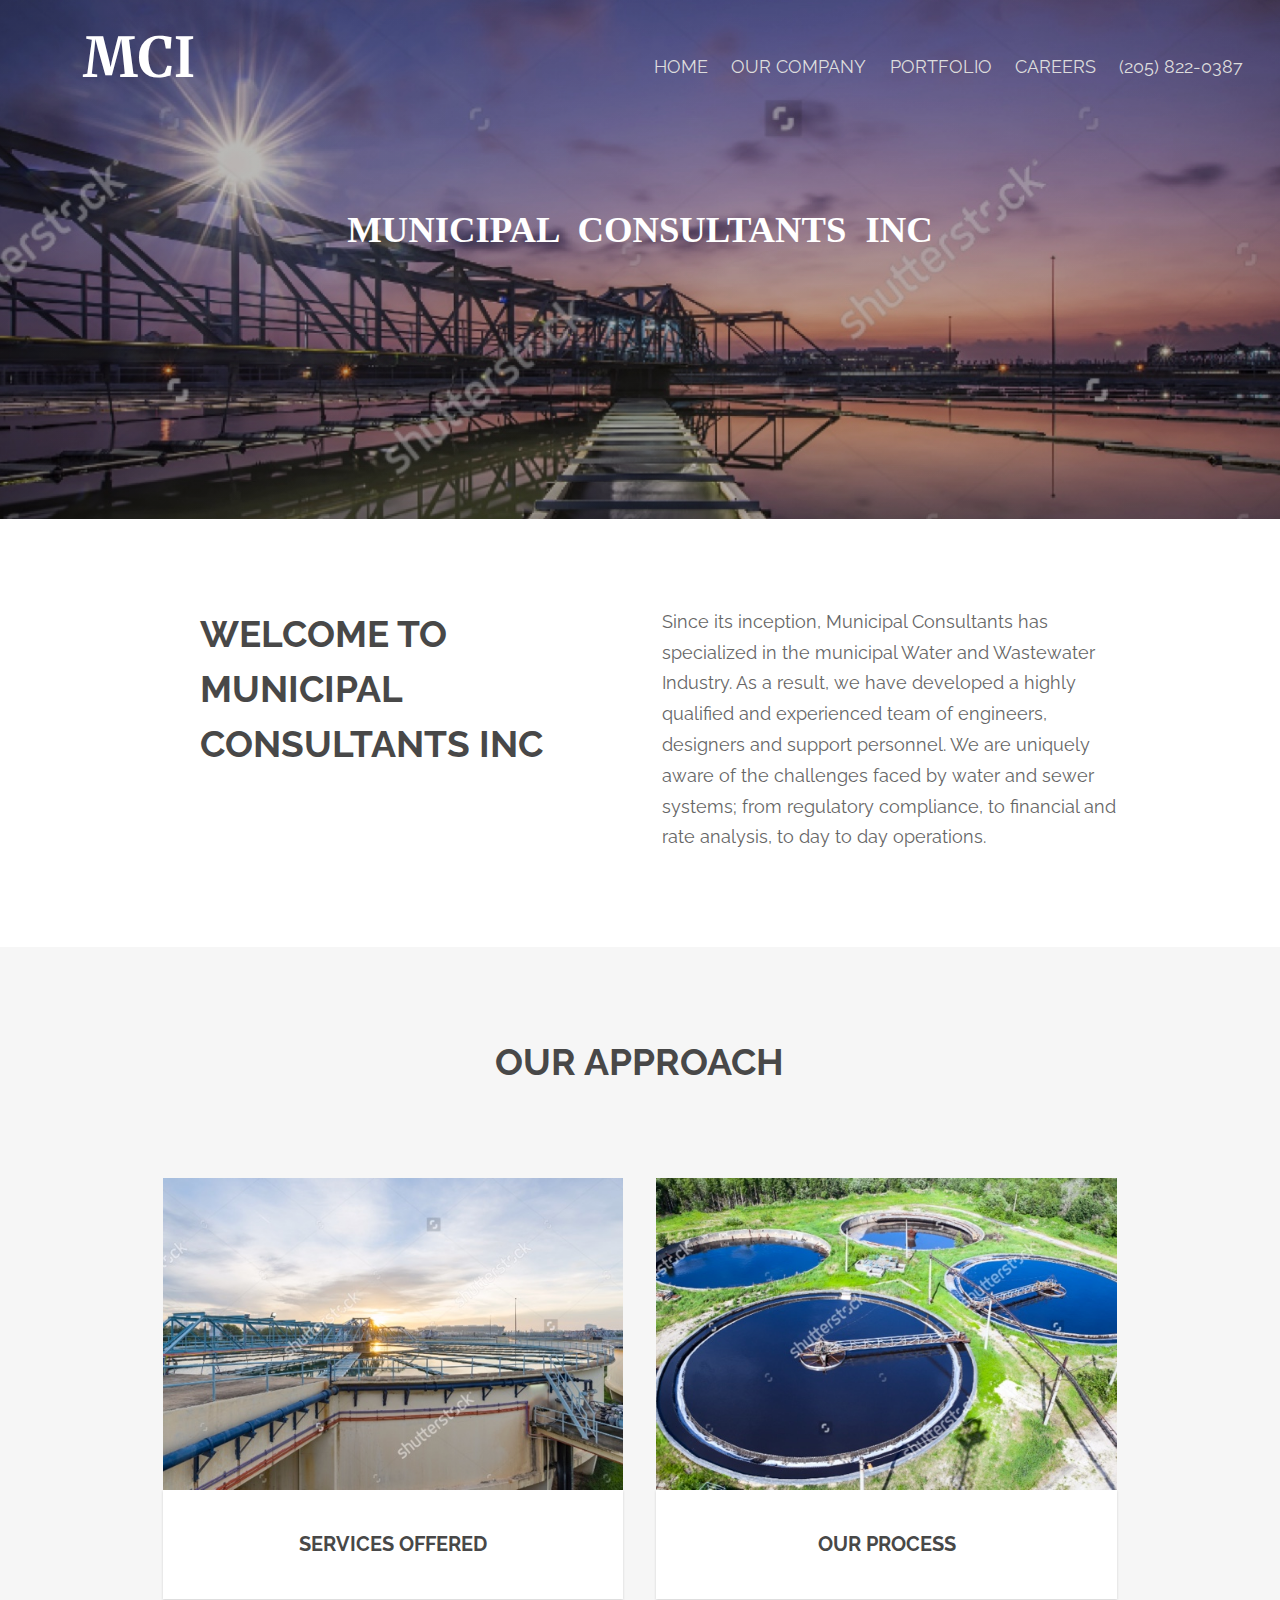
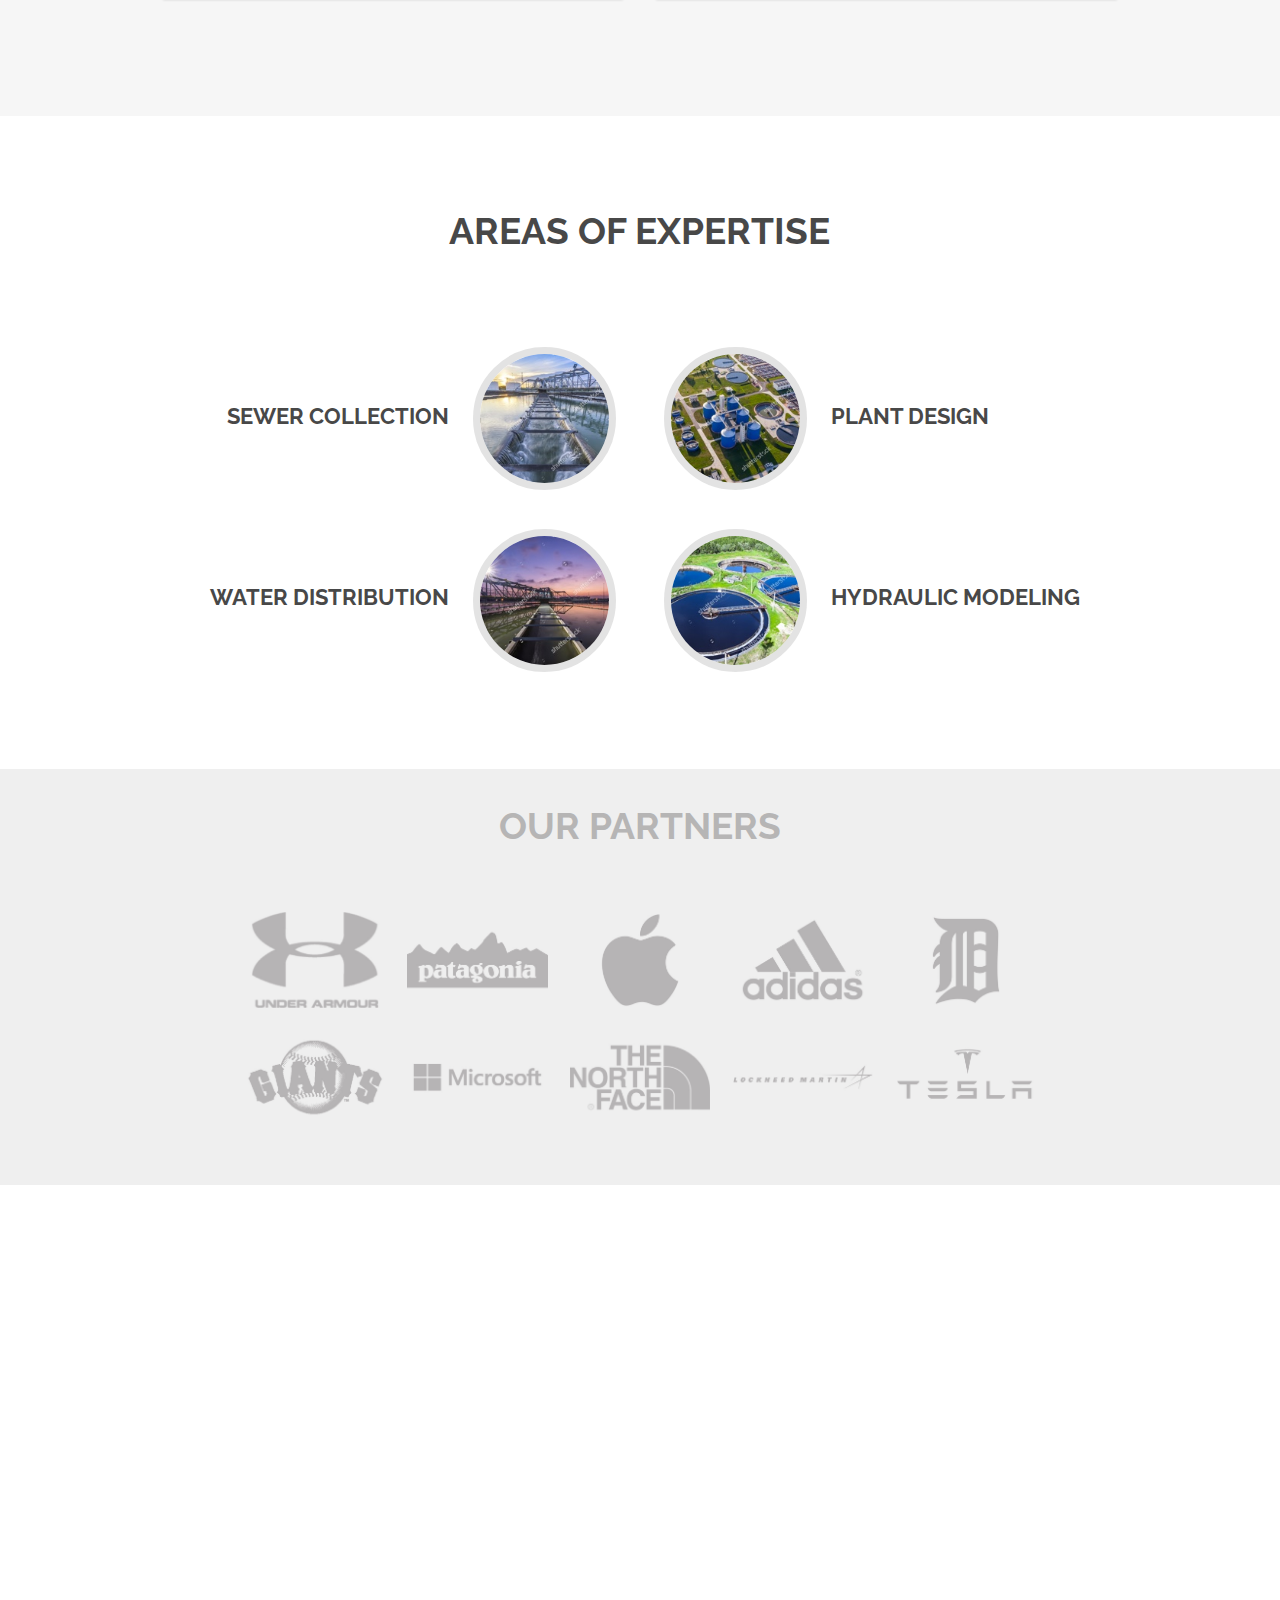
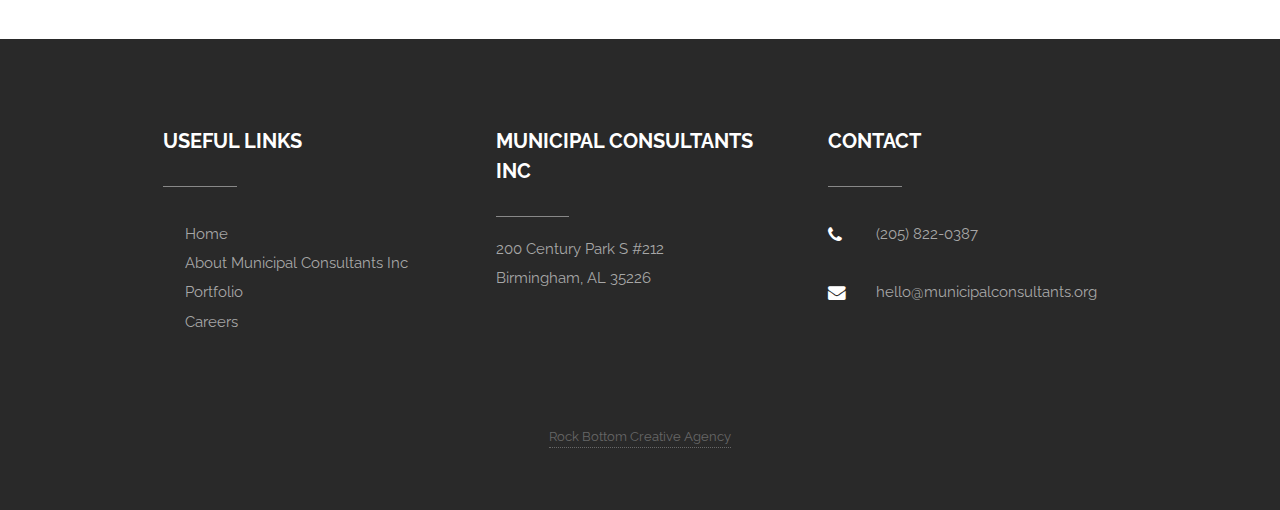
==== index.html @ 707b5179 "first" ====
<!DOCTYPE HTML>



<html>
	<head>
		<title>Municipal Consultants Inc</title>
		<meta charset="utf-8" />
		<meta name="viewport" content="width=device-width, initial-scale=1" />
		<link rel="stylesheet" href="assets/css/main.css" />

		<link href="https://fonts.googleapis.com/css?family=Merriweather" rel="stylesheet">
		<link href="https://fonts.googleapis.com/css?family=Cormorant+Garamond" rel="stylesheet">


	</head>
	<body class="landing">

		<!-- Header -->
			<header id="header" class="alt">
				<h1><strong><a href="index.html">MCI</a></strong></h1>
				<nav id="nav">
					<ul>
						<li><a href="#">Home</a></li>
						<li><a href="about.html">Our Company</a></li>
						<li><a href="portfolio.html">Portfolio</a></li>
						<li><a href="careers.html">Careers</a></li>
						<li><a href="tel:12058220387">(205) 822-0387</a></li>
					</ul>
				</nav>
			</header>

			<a href="#menu" class="navPanelToggle"><span class="fa fa-bars"></span></a>

		<!-- Banner -->
			<section id="banner">
				<h2>Municipal Consultants Inc</h2>
				<!--  <p>Little subheading could possible go here</p>  -->
				<ul class="actions">
					<!-- <li><a href="#" class="button special big">Get Started</a></li>  -->
				</ul>
			</section>

			<!-- One -->
				<section id="one" class="wrapper style1">
					<div class="container 80%">
						<div class="row 200%">
							<div class="6u 12u$(medium)">
								<header class="major">
									<h2 style="padding-left: 1em;">Welcome to</br> Municipal Consultants Inc</h2>
									<!--  <p>Perspiciatis doloremque recusandae dolor</p>  -->
								</header>
							</div>
							<div class="6u$ 12u$(medium)">
								<p class="popener">Since its inception, Municipal Consultants has specialized in the municipal Water and Wastewater Industry.  As a result, we have developed a highly qualified and experienced team of engineers, designers and support personnel.  We are uniquely aware of the challenges faced by water and sewer systems; from regulatory compliance, to financial and rate analysis, to day to day operations.</p>
							</div>
						</div>
					</div>
				</section>


		<!-- Two -->
				<section id="two" class="wrapper style2 special">
					<div class="container">
						<header class="major">
							<h2>Our Approach</h2>
							<!--  <p>Maecenas vitae tellus feugiat eleifend</p>  -->
						</header>
						<div class="row 150%">
							<div class="6u 12u$(xsmall)">
								<a href="services.html" style="text-decoration: none;">
									<div class="image fit captioned">
										<img src="images/tank1.jpg" alt="" />
										<h3>Services Offered</h3>
									</div>
								</a>
							</div>
							<div class="6u$ 12u$(xsmall)">
								<a href="process.html" style="text-decoration: none;">
									<div class="image fit captioned">
										<img src="images/tank2.jpg" alt="" />
										<h3>Our Process</h3>
									</div>
								</a>
							</div>
						</div>
						<!--  <ul class="actions">
							<li><a href="#" class="button special big">Learn More</a></li>
							<li><a href="#" class="button big">Learn More</a></li>
						</ul>  -->
					</div>
				</section>


		<!-- Three -->
				<section id="three" class="wrapper style1">
					<div class="container">
						<header class="major special" style="text-align: center;">
							<h2>Areas of Expertise</h2>
							<!--  <p>A few samples of our past work</p>  -->
						</header>
						<div class="feature-grid">

							<div class="feature">
								<a href="portfolio.html#sewer">
									<div class="image rounded"><img src="images/mcipic4.jpg" alt="" /></div>
									<div class="content fourtext">
										<header>
											<h2 class="fourgroup">Sewer Collection</h2>
										</header>
									</div>
								</a>
							</div>

							<div class="feature">
								<a href="portfolio.html#plant">
									<div class="image rounded headroom"><img src="images/mcipic5.jpg" alt="" /></div>
									<div class="content fourtext">
										<header>
											<h2 class="fourgroup">Plant Design</h2>
										</header>
									</div>
								</a>
							</div>

							<div class="feature">
								<a href="portfolio.html#water">
									<div class="image rounded headroom"><img src="images/mcipic6.jpg" alt="" /></div>
									<div class="content fourtext">
										<header>
											<h2 class="fourgroup">Water Distribution</h2>
										</header>
									</div>
								</a>
							</div>

							<div class="feature">
								<a href="portfolio.html#hydraulic">
									<div class="image rounded headroom"><img src="images/mcipic7.jpg" alt="" /></div>
									<div class="content fourtext">
										<header>
											<h2 class="fourgroup">Hydraulic Modeling</h2>
										</header>
									</div>
								</a>
							</div>
						</div>
					</div>
				</section>

		<!-- logos -->
				<section id="five" class="wrapper">
					<div class="container 80%">
							<header class="major partners">
								<h2 style="color: #B6B5B5;">Our Partners</h2>
							</header>

							<div class="box alt">
								<div class="row 60% uniform">
									<div class="1u"></div>
									<div class="2u"><span class="image fit"><img src="images/logo1.jpg" alt="" /></span></div>
									<div class="2u"><span class="image fit"><img src="images/logo2.jpg" alt="" /></span></div>
									<div class="2u"><span class="image fit"><img src="images/logo3.jpg" alt="" /></span></div>
									<div class="2u"><span class="image fit"><img src="images/logo4.jpg" alt="" /></span></div>
									<div class="2u$"><span class="image fit"><img src="images/logo5.jpg" alt="" /></span></div>

									<div class="1u"></div>
									<div class="2u"><span class="image fit"><img src="images/logo6.jpg" alt="" /></span></div>
									<div class="2u"><span class="image fit"><img src="images/logo7.jpg" alt="" /></span></div>
									<div class="2u"><span class="image fit"><img src="images/logo8.jpg" alt="" /></span></div>
									<div class="2u"><span class="image fit"><img src="images/logo9.jpg" alt="" /></span></div>
									<div class="2u$"><span class="image fit"><img src="images/logo10.jpg" alt="" /></span></div>
								</div>
							</div>

					</div>
				</section>


		<!-- Four -->
				<section id="four" class="wrapper style3 special">
					<div class="container">
						<header class="major">
							<h2 class="mapheading">Contact Us</h2>
							<p class="mapaddress">200 Century Park S. #212, Birmingham, AL 35226</p>
						</header>
						<ul class="actions">
							<li><a href="tel:12058220387" class="button alt big lilbigger">(205) 822-0387</a></li>
						</ul>
					</div>
				</section>


	<!-- Footer -->
			<div id="footer">
				<div class="container">
					<div class="row 200% uniform">

						<section class="4u 12u$(medium) 12u$(small)">
							<header class="major">
								<h3>Useful Links</h3>
							</header>
							<ul style="list-style: none;">
								<li><a href="#">Home</a></li>
								<li><a href="about.html">About Municipal Consultants Inc</a></li>
								<li><a href="portfolio.html">Portfolio</a></li>
								<li><a href="careers.html">Careers</a></li>
							</ul>
						</section>

						<section class="4u 12u$(medium) 12u$(small)">
							<header class="major">
								<h3>Municipal Consultants Inc</h3>
							</header>
                <div class="row uniform 50%">
                	<div class="tighter">
	                	<p class="tighter">200 Century Park S #212</p></br>
	                	<p class="tighter">Birmingham, AL 35226</p>
	                </div>
                </div>
						</section>

						<section class="4u$ 12u$(medium) 12u$(small)">
							<header class="major">
								<h3>Contact</h3>
							</header>
							<ul class="labeled-icons">
								<li>
									<h4 class="icon fa-phone"><span class="label">Phone</span></h4>
									<a href="tel:12058220387">(205) 822-0387</a>
								</li>
								<li>
									<h4 class="icon fa-envelope"><span class="label">Email</span></h4>
									<a href="#">hello@municipalconsultants.org</a>
								</li>
							</ul>
						</section>

					</div>
				</div>
				<div class="copyright">
					<a href="http://www.rockbottomcreativeagency.com" target="_blank" class="rockbottom">Rock Bottom Creative Agency</a>
				</div>

			</div>
	<!-- end piddly footer -->

		<!-- Scripts -->
			<script src="assets/js/jquery.min.js"></script>
			<script src="assets/js/skel.min.js"></script>
			<script src="assets/js/util.js"></script>
			<script src="assets/js/main.js"></script>

	</body>
</html>
---- assets/css/main.css ----
@import url(font-awesome.min.css);
@import url(https://fonts.googleapis.com/css?family=Raleway:400,700);



/* Reset */

	html, body, div, span, applet, object, iframe, h1, h2, h3, h4, h5, h6, p, blockquote, pre, a, abbr, acronym, address, big, cite, code, del, dfn, em, img, ins, kbd, q, s, samp, small, strike, strong, sub, sup, tt, var, b, u, i, center, dl, dt, dd, ol, ul, li, fieldset, form, label, legend, table, caption, tbody, tfoot, thead, tr, th, td, article, aside, canvas, details, embed, figure, figcaption, footer, header, hgroup, menu, nav, output, ruby, section, summary, time, mark, audio, video {
		margin: 0;
		padding: 0;
		border: 0;
		font-size: 100%;
		font: inherit;
		vertical-align: baseline;
	}

	article, aside, details, figcaption, figure, footer, header, hgroup, menu, nav, section {
		display: block;
	}

	body {
		line-height: 1;
	}

	ol, ul {
		list-style: none;
	}

	blockquote, q {
		quotes: none;
	}

	blockquote:before, blockquote:after, q:before, q:after {
		content: '';
		content: none;
	}

	table {
		border-collapse: collapse;
		border-spacing: 0;
	}

	body {
		-webkit-text-size-adjust: none;
	}

/* Box Model */

	*, *:before, *:after {
		-moz-box-sizing: border-box;
		-webkit-box-sizing: border-box;
		box-sizing: border-box;
	}

/* Containers */

	.container {
		margin-left: auto;
		margin-right: auto;
	}

	.container.\31 25\25 {
		width: 100%;
		max-width: 100em;
		min-width: 80em;
	}

	.container.\37 5\25 {
		width: 60em;
	}

	.container.\35 0\25 {
		width: 40em;
	}

	.container.\32 5\25 {
		width: 20em;
	}

	.container {
		width: 80em;
	}

	@media screen and (max-width: 1680px) {

		.container.\31 25\25 {
			width: 100%;
			max-width: 100em;
			min-width: 80em;
		}

		.container.\37 5\25 {
			width: 60em;
		}

		.container.\35 0\25 {
			width: 40em;
		}

		.container.\32 5\25 {
			width: 20em;
		}

		.container {
			width: 80em;
		}

	}

	@media screen and (max-width: 1280px) {

		.container.\31 25\25 {
			width: 100%;
			max-width: 81.25em;
			min-width: 65em;
		}

		.container.\37 5\25 {
			width: 48.75em;
		}

		.container.\35 0\25 {
			width: 32.5em;
		}

		.container.\32 5\25 {
			width: 16.25em;
		}

		.container {
			width: 65em;
		}

	}

	@media screen and (max-width: 980px) {

		.container.\31 25\25 {
			width: 100%;
			max-width: 112.5%;
			min-width: 90%;
		}

		.container.\37 5\25 {
			width: 67.5%;
		}

		.container.\35 0\25 {
			width: 45%;
		}

		.container.\32 5\25 {
			width: 22.5%;
		}

		.container {
			width: 90%;
		}

	}

	@media screen and (max-width: 736px) {

		.container.\31 25\25 {
			width: 100%;
			max-width: 112.5%;
			min-width: 90%;
		}

		.container.\37 5\25 {
			width: 67.5%;
		}

		.container.\35 0\25 {
			width: 45%;
		}

		.container.\32 5\25 {
			width: 22.5%;
		}

		.container {
			width: 90% !important;
		}

	}

	@media screen and (max-width: 480px) {

		.container.\31 25\25 {
			width: 100%;
			max-width: 112.5%;
			min-width: 90%;
		}

		.container.\37 5\25 {
			width: 67.5%;
		}

		.container.\35 0\25 {
			width: 45%;
		}

		.container.\32 5\25 {
			width: 22.5%;
		}

		.container {
			width: 90% !important;
		}

	}

/* Grid */

	.row {
		border-bottom: solid 1px transparent;
		-moz-box-sizing: border-box;
		-webkit-box-sizing: border-box;
		box-sizing: border-box;
	}

	.row > * {
		float: left;
		-moz-box-sizing: border-box;
		-webkit-box-sizing: border-box;
		box-sizing: border-box;
	}

	.row:after, .row:before {
		content: '';
		display: block;
		clear: both;
		height: 0;
	}

	.row.uniform > * > :first-child {
		margin-top: 0;
	}

	.row.uniform > * > :last-child {
		margin-bottom: 0;
	}

	.row.\30 \25 > * {
		padding: 0 0 0 0em;
	}

	.row.\30 \25 {
		margin: 0 0 -1px 0em;
	}

	.row.uniform.\30 \25 > * {
		padding: 0em 0 0 0em;
	}

	.row.uniform.\30 \25 {
		margin: 0em 0 -1px 0em;
	}

	.row > * {
		padding: 0 0 0 2em;
	}

	.row {
		margin: 0 0 -1px -2em;
	}

	.row.uniform > * {
		padding: 2em 0 0 2em;
	}

	.row.uniform {
		margin: -2em 0 -1px -2em;
	}

	.row.\32 00\25 > * {
		padding: 0 0 0 4em;
	}

	.row.\32 00\25 {
		margin: 0 0 -1px -4em;
	}

	.row.uniform.\32 00\25 > * {
		padding: 4em 0 0 4em;
	}

	.row.uniform.\32 00\25 {
		margin: -4em 0 -1px -4em;
	}

	.row.\31 50\25 > * {
		padding: 0 0 0 3em;
	}

	.row.\31 50\25 {
		margin: 0 0 -1px -3em;
	}

	.row.uniform.\31 50\25 > * {
		padding: 3em 0 0 3em;
	}

	.row.uniform.\31 50\25 {
		margin: -3em 0 -1px -3em;
	}

	.row.\35 0\25 > * {
		padding: 0 0 0 1em;
	}

	.row.\35 0\25 {
		margin: 0 0 -1px -1em;
	}

	.row.uniform.\35 0\25 > * {
		padding: 1em 0 0 1em;
	}

	.row.uniform.\35 0\25 {
		margin: -1em 0 -1px -1em;
	}

	.row.\32 5\25 > * {
		padding: 0 0 0 0.5em;
	}

	.row.\32 5\25 {
		margin: 0 0 -1px -0.5em;
	}

	.row.uniform.\32 5\25 > * {
		padding: 0.5em 0 0 0.5em;
	}

	.row.uniform.\32 5\25 {
		margin: -0.5em 0 -1px -0.5em;
	}

	.\31 2u, .\31 2u\24 {
		width: 100%;
		clear: none;
		margin-left: 0;
	}

	.\31 1u, .\31 1u\24 {
		width: 91.6666666667%;
		clear: none;
		margin-left: 0;
	}

	.\31 0u, .\31 0u\24 {
		width: 83.3333333333%;
		clear: none;
		margin-left: 0;
	}

	.\39 u, .\39 u\24 {
		width: 75%;
		clear: none;
		margin-left: 0;
	}

	.\38 u, .\38 u\24 {
		width: 66.6666666667%;
		clear: none;
		margin-left: 0;
	}

	.\37 u, .\37 u\24 {
		width: 58.3333333333%;
		clear: none;
		margin-left: 0;
	}

	.\36 u, .\36 u\24 {
		width: 50%;
		clear: none;
		margin-left: 0;
	}

	.\35 u, .\35 u\24 {
		width: 41.6666666667%;
		clear: none;
		margin-left: 0;
	}

	.\34 u, .\34 u\24 {
		width: 33.3333333333%;
		clear: none;
		margin-left: 0;
	}

	.\33 u, .\33 u\24 {
		width: 25%;
		clear: none;
		margin-left: 0;
	}

	.\32 u, .\32 u\24 {
		width: 16.6666666667%;
		clear: none;
		margin-left: 0;
	}

	.\31 u, .\31 u\24 {
		width: 8.3333333333%;
		clear: none;
		margin-left: 0;
	}

	.\31 2u\24 + *,
	.\31 1u\24 + *,
	.\31 0u\24 + *,
	.\39 u\24 + *,
	.\38 u\24 + *,
	.\37 u\24 + *,
	.\36 u\24 + *,
	.\35 u\24 + *,
	.\34 u\24 + *,
	.\33 u\24 + *,
	.\32 u\24 + *,
	.\31 u\24 + * {
		clear: left;
	}

	.\-11u {
		margin-left: 91.66667%;
	}

	.\-10u {
		margin-left: 83.33333%;
	}

	.\-9u {
		margin-left: 75%;
	}

	.\-8u {
		margin-left: 66.66667%;
	}

	.\-7u {
		margin-left: 58.33333%;
	}

	.\-6u {
		margin-left: 50%;
	}

	.\-5u {
		margin-left: 41.66667%;
	}

	.\-4u {
		margin-left: 33.33333%;
	}

	.\-3u {
		margin-left: 25%;
	}

	.\-2u {
		margin-left: 16.66667%;
	}

	.\-1u {
		margin-left: 8.33333%;
	}

	@media screen and (max-width: 1680px) {

		.row > * {
			padding: 0 0 0 2em;
		}

		.row {
			margin: 0 0 -1px -2em;
		}

		.row.uniform > * {
			padding: 2em 0 0 2em;
		}

		.row.uniform {
			margin: -2em 0 -1px -2em;
		}

		.row.\32 00\25 > * {
			padding: 0 0 0 4em;
		}

		.row.\32 00\25 {
			margin: 0 0 -1px -4em;
		}

		.row.uniform.\32 00\25 > * {
			padding: 4em 0 0 4em;
		}

		.row.uniform.\32 00\25 {
			margin: -4em 0 -1px -4em;
		}

		.row.\31 50\25 > * {
			padding: 0 0 0 3em;
		}

		.row.\31 50\25 {
			margin: 0 0 -1px -3em;
		}

		.row.uniform.\31 50\25 > * {
			padding: 3em 0 0 3em;
		}

		.row.uniform.\31 50\25 {
			margin: -3em 0 -1px -3em;
		}

		.row.\35 0\25 > * {
			padding: 0 0 0 1em;
		}

		.row.\35 0\25 {
			margin: 0 0 -1px -1em;
		}

		.row.uniform.\35 0\25 > * {
			padding: 1em 0 0 1em;
		}

		.row.uniform.\35 0\25 {
			margin: -1em 0 -1px -1em;
		}

		.row.\32 5\25 > * {
			padding: 0 0 0 0.5em;
		}

		.row.\32 5\25 {
			margin: 0 0 -1px -0.5em;
		}

		.row.uniform.\32 5\25 > * {
			padding: 0.5em 0 0 0.5em;
		}

		.row.uniform.\32 5\25 {
			margin: -0.5em 0 -1px -0.5em;
		}

		.\31 2u\28xlarge\29, .\31 2u\24\28xlarge\29 {
			width: 100%;
			clear: none;
			margin-left: 0;
		}

		.\31 1u\28xlarge\29, .\31 1u\24\28xlarge\29 {
			width: 91.6666666667%;
			clear: none;
			margin-left: 0;
		}

		.\31 0u\28xlarge\29, .\31 0u\24\28xlarge\29 {
			width: 83.3333333333%;
			clear: none;
			margin-left: 0;
		}

		.\39 u\28xlarge\29, .\39 u\24\28xlarge\29 {
			width: 75%;
			clear: none;
			margin-left: 0;
		}

		.\38 u\28xlarge\29, .\38 u\24\28xlarge\29 {
			width: 66.6666666667%;
			clear: none;
			margin-left: 0;
		}

		.\37 u\28xlarge\29, .\37 u\24\28xlarge\29 {
			width: 58.3333333333%;
			clear: none;
			margin-left: 0;
		}

		.\36 u\28xlarge\29, .\36 u\24\28xlarge\29 {
			width: 50%;
			clear: none;
			margin-left: 0;
		}

		.\35 u\28xlarge\29, .\35 u\24\28xlarge\29 {
			width: 41.6666666667%;
			clear: none;
			margin-left: 0;
		}

		.\34 u\28xlarge\29, .\34 u\24\28xlarge\29 {
			width: 33.3333333333%;
			clear: none;
			margin-left: 0;
		}

		.\33 u\28xlarge\29, .\33 u\24\28xlarge\29 {
			width: 25%;
			clear: none;
			margin-left: 0;
		}

		.\32 u\28xlarge\29, .\32 u\24\28xlarge\29 {
			width: 16.6666666667%;
			clear: none;
			margin-left: 0;
		}

		.\31 u\28xlarge\29, .\31 u\24\28xlarge\29 {
			width: 8.3333333333%;
			clear: none;
			margin-left: 0;
		}

		.\31 2u\24\28xlarge\29 + *,
		.\31 1u\24\28xlarge\29 + *,
		.\31 0u\24\28xlarge\29 + *,
		.\39 u\24\28xlarge\29 + *,
		.\38 u\24\28xlarge\29 + *,
		.\37 u\24\28xlarge\29 + *,
		.\36 u\24\28xlarge\29 + *,
		.\35 u\24\28xlarge\29 + *,
		.\34 u\24\28xlarge\29 + *,
		.\33 u\24\28xlarge\29 + *,
		.\32 u\24\28xlarge\29 + *,
		.\31 u\24\28xlarge\29 + * {
			clear: left;
		}

		.\-11u\28xlarge\29 {
			margin-left: 91.66667%;
		}

		.\-10u\28xlarge\29 {
			margin-left: 83.33333%;
		}

		.\-9u\28xlarge\29 {
			margin-left: 75%;
		}

		.\-8u\28xlarge\29 {
			margin-left: 66.66667%;
		}

		.\-7u\28xlarge\29 {
			margin-left: 58.33333%;
		}

		.\-6u\28xlarge\29 {
			margin-left: 50%;
		}

		.\-5u\28xlarge\29 {
			margin-left: 41.66667%;
		}

		.\-4u\28xlarge\29 {
			margin-left: 33.33333%;
		}

		.\-3u\28xlarge\29 {
			margin-left: 25%;
		}

		.\-2u\28xlarge\29 {
			margin-left: 16.66667%;
		}

		.\-1u\28xlarge\29 {
			margin-left: 8.33333%;
		}

	}

	@media screen and (max-width: 1280px) {

		.row > * {
			padding: 0 0 0 1.5em;
		}

		.row {
			margin: 0 0 -1px -1.5em;
		}

		.row.uniform > * {
			padding: 1.5em 0 0 1.5em;
		}

		.row.uniform {
			margin: -1.5em 0 -1px -1.5em;
		}

		.row.\32 00\25 > * {
			padding: 0 0 0 3em;
		}

		.row.\32 00\25 {
			margin: 0 0 -1px -3em;
		}

		.row.uniform.\32 00\25 > * {
			padding: 3em 0 0 3em;
		}

		.row.uniform.\32 00\25 {
			margin: -3em 0 -1px -3em;
		}

		.row.\31 50\25 > * {
			padding: 0 0 0 2.25em;
		}

		.row.\31 50\25 {
			margin: 0 0 -1px -2.25em;
		}

		.row.uniform.\31 50\25 > * {
			padding: 2.25em 0 0 2.25em;
		}

		.row.uniform.\31 50\25 {
			margin: -2.25em 0 -1px -2.25em;
		}

		.row.\35 0\25 > * {
			padding: 0 0 0 0.75em;
		}

		.row.\35 0\25 {
			margin: 0 0 -1px -0.75em;
		}

		.row.uniform.\35 0\25 > * {
			padding: 0.75em 0 0 0.75em;
		}

		.row.uniform.\35 0\25 {
			margin: -0.75em 0 -1px -0.75em;
		}

		.row.\32 5\25 > * {
			padding: 0 0 0 0.375em;
		}

		.row.\32 5\25 {
			margin: 0 0 -1px -0.375em;
		}

		.row.uniform.\32 5\25 > * {
			padding: 0.375em 0 0 0.375em;
		}

		.row.uniform.\32 5\25 {
			margin: -0.375em 0 -1px -0.375em;
		}

		.\31 2u\28large\29, .\31 2u\24\28large\29 {
			width: 100%;
			clear: none;
			margin-left: 0;
		}

		.\31 1u\28large\29, .\31 1u\24\28large\29 {
			width: 91.6666666667%;
			clear: none;
			margin-left: 0;
		}

		.\31 0u\28large\29, .\31 0u\24\28large\29 {
			width: 83.3333333333%;
			clear: none;
			margin-left: 0;
		}

		.\39 u\28large\29, .\39 u\24\28large\29 {
			width: 75%;
			clear: none;
			margin-left: 0;
		}

		.\38 u\28large\29, .\38 u\24\28large\29 {
			width: 66.6666666667%;
			clear: none;
			margin-left: 0;
		}

		.\37 u\28large\29, .\37 u\24\28large\29 {
			width: 58.3333333333%;
			clear: none;
			margin-left: 0;
		}

		.\36 u\28large\29, .\36 u\24\28large\29 {
			width: 50%;
			clear: none;
			margin-left: 0;
		}

		.\35 u\28large\29, .\35 u\24\28large\29 {
			width: 41.6666666667%;
			clear: none;
			margin-left: 0;
		}

		.\34 u\28large\29, .\34 u\24\28large\29 {
			width: 33.3333333333%;
			clear: none;
			margin-left: 0;
		}

		.\33 u\28large\29, .\33 u\24\28large\29 {
			width: 25%;
			clear: none;
			margin-left: 0;
		}

		.\32 u\28large\29, .\32 u\24\28large\29 {
			width: 16.6666666667%;
			clear: none;
			margin-left: 0;
		}

		.\31 u\28large\29, .\31 u\24\28large\29 {
			width: 8.3333333333%;
			clear: none;
			margin-left: 0;
		}

		.\31 2u\24\28large\29 + *,
		.\31 1u\24\28large\29 + *,
		.\31 0u\24\28large\29 + *,
		.\39 u\24\28large\29 + *,
		.\38 u\24\28large\29 + *,
		.\37 u\24\28large\29 + *,
		.\36 u\24\28large\29 + *,
		.\35 u\24\28large\29 + *,
		.\34 u\24\28large\29 + *,
		.\33 u\24\28large\29 + *,
		.\32 u\24\28large\29 + *,
		.\31 u\24\28large\29 + * {
			clear: left;
		}

		.\-11u\28large\29 {
			margin-left: 91.66667%;
		}

		.\-10u\28large\29 {
			margin-left: 83.33333%;
		}

		.\-9u\28large\29 {
			margin-left: 75%;
		}

		.\-8u\28large\29 {
			margin-left: 66.66667%;
		}

		.\-7u\28large\29 {
			margin-left: 58.33333%;
		}

		.\-6u\28large\29 {
			margin-left: 50%;
		}

		.\-5u\28large\29 {
			margin-left: 41.66667%;
		}

		.\-4u\28large\29 {
			margin-left: 33.33333%;
		}

		.\-3u\28large\29 {
			margin-left: 25%;
		}

		.\-2u\28large\29 {
			margin-left: 16.66667%;
		}

		.\-1u\28large\29 {
			margin-left: 8.33333%;
		}

	}

	@media screen and (max-width: 980px) {

		.row > * {
			padding: 0 0 0 1.5em;
		}

		.row {
			margin: 0 0 -1px -1.5em;
		}

		.row.uniform > * {
			padding: 1.5em 0 0 1.5em;
		}

		.row.uniform {
			margin: -1.5em 0 -1px -1.5em;
		}

		.row.\32 00\25 > * {
			padding: 0 0 0 3em;
		}

		.row.\32 00\25 {
			margin: 0 0 -1px -3em;
		}

		.row.uniform.\32 00\25 > * {
			padding: 3em 0 0 3em;
		}

		.row.uniform.\32 00\25 {
			margin: -3em 0 -1px -3em;
		}

		.row.\31 50\25 > * {
			padding: 0 0 0 2.25em;
		}

		.row.\31 50\25 {
			margin: 0 0 -1px -2.25em;
		}

		.row.uniform.\31 50\25 > * {
			padding: 2.25em 0 0 2.25em;
		}

		.row.uniform.\31 50\25 {
			margin: -2.25em 0 -1px -2.25em;
		}

		.row.\35 0\25 > * {
			padding: 0 0 0 0.75em;
		}

		.row.\35 0\25 {
			margin: 0 0 -1px -0.75em;
		}

		.row.uniform.\35 0\25 > * {
			padding: 0.75em 0 0 0.75em;
		}

		.row.uniform.\35 0\25 {
			margin: -0.75em 0 -1px -0.75em;
		}

		.row.\32 5\25 > * {
			padding: 0 0 0 0.375em;
		}

		.row.\32 5\25 {
			margin: 0 0 -1px -0.375em;
		}

		.row.uniform.\32 5\25 > * {
			padding: 0.375em 0 0 0.375em;
		}

		.row.uniform.\32 5\25 {
			margin: -0.375em 0 -1px -0.375em;
		}

		.\31 2u\28medium\29, .\31 2u\24\28medium\29 {
			width: 100%;
			clear: none;
			margin-left: 0;
		}

		.\31 1u\28medium\29, .\31 1u\24\28medium\29 {
			width: 91.6666666667%;
			clear: none;
			margin-left: 0;
		}

		.\31 0u\28medium\29, .\31 0u\24\28medium\29 {
			width: 83.3333333333%;
			clear: none;
			margin-left: 0;
		}

		.\39 u\28medium\29, .\39 u\24\28medium\29 {
			width: 75%;
			clear: none;
			margin-left: 0;
		}

		.\38 u\28medium\29, .\38 u\24\28medium\29 {
			width: 66.6666666667%;
			clear: none;
			margin-left: 0;
		}

		.\37 u\28medium\29, .\37 u\24\28medium\29 {
			width: 58.3333333333%;
			clear: none;
			margin-left: 0;
		}

		.\36 u\28medium\29, .\36 u\24\28medium\29 {
			width: 50%;
			clear: none;
			margin-left: 0;
		}

		.\35 u\28medium\29, .\35 u\24\28medium\29 {
			width: 41.6666666667%;
			clear: none;
			margin-left: 0;
		}

		.\34 u\28medium\29, .\34 u\24\28medium\29 {
			width: 33.3333333333%;
			clear: none;
			margin-left: 0;
		}

		.\33 u\28medium\29, .\33 u\24\28medium\29 {
			width: 25%;
			clear: none;
			margin-left: 0;
		}

		.\32 u\28medium\29, .\32 u\24\28medium\29 {
			width: 16.6666666667%;
			clear: none;
			margin-left: 0;
		}

		.\31 u\28medium\29, .\31 u\24\28medium\29 {
			width: 8.3333333333%;
			clear: none;
			margin-left: 0;
		}

		.\31 2u\24\28medium\29 + *,
		.\31 1u\24\28medium\29 + *,
		.\31 0u\24\28medium\29 + *,
		.\39 u\24\28medium\29 + *,
		.\38 u\24\28medium\29 + *,
		.\37 u\24\28medium\29 + *,
		.\36 u\24\28medium\29 + *,
		.\35 u\24\28medium\29 + *,
		.\34 u\24\28medium\29 + *,
		.\33 u\24\28medium\29 + *,
		.\32 u\24\28medium\29 + *,
		.\31 u\24\28medium\29 + * {
			clear: left;
		}

		.\-11u\28medium\29 {
			margin-left: 91.66667%;
		}

		.\-10u\28medium\29 {
			margin-left: 83.33333%;
		}

		.\-9u\28medium\29 {
			margin-left: 75%;
		}

		.\-8u\28medium\29 {
			margin-left: 66.66667%;
		}

		.\-7u\28medium\29 {
			margin-left: 58.33333%;
		}

		.\-6u\28medium\29 {
			margin-left: 50%;
		}

		.\-5u\28medium\29 {
			margin-left: 41.66667%;
		}

		.\-4u\28medium\29 {
			margin-left: 33.33333%;
		}

		.\-3u\28medium\29 {
			margin-left: 25%;
		}

		.\-2u\28medium\29 {
			margin-left: 16.66667%;
		}

		.\-1u\28medium\29 {
			margin-left: 8.33333%;
		}

	}

	@media screen and (max-width: 736px) {

		.row > * {
			padding: 0 0 0 1.25em;
		}

		.row {
			margin: 0 0 -1px -1.25em;
		}

		.row.uniform > * {
			padding: 1.25em 0 0 1.25em;
		}

		.row.uniform {
			margin: -1.25em 0 -1px -1.25em;
		}

		.row.\32 00\25 > * {
			padding: 0 0 0 2.5em;
		}

		.row.\32 00\25 {
			margin: 0 0 -1px -2.5em;
		}

		.row.uniform.\32 00\25 > * {
			padding: 2.5em 0 0 2.5em;
		}

		.row.uniform.\32 00\25 {
			margin: -2.5em 0 -1px -2.5em;
		}

		.row.\31 50\25 > * {
			padding: 0 0 0 1.875em;
		}

		.row.\31 50\25 {
			margin: 0 0 -1px -1.875em;
		}

		.row.uniform.\31 50\25 > * {
			padding: 1.875em 0 0 1.875em;
		}

		.row.uniform.\31 50\25 {
			margin: -1.875em 0 -1px -1.875em;
		}

		.row.\35 0\25 > * {
			padding: 0 0 0 0.625em;
		}

		.row.\35 0\25 {
			margin: 0 0 -1px -0.625em;
		}

		.row.uniform.\35 0\25 > * {
			padding: 0.625em 0 0 0.625em;
		}

		.row.uniform.\35 0\25 {
			margin: -0.625em 0 -1px -0.625em;
		}

		.row.\32 5\25 > * {
			padding: 0 0 0 0.3125em;
		}

		.row.\32 5\25 {
			margin: 0 0 -1px -0.3125em;
		}

		.row.uniform.\32 5\25 > * {
			padding: 0.3125em 0 0 0.3125em;
		}

		.row.uniform.\32 5\25 {
			margin: -0.3125em 0 -1px -0.3125em;
		}

		.\31 2u\28small\29, .\31 2u\24\28small\29 {
			width: 100%;
			clear: none;
			margin-left: 0;
		}

		.\31 1u\28small\29, .\31 1u\24\28small\29 {
			width: 91.6666666667%;
			clear: none;
			margin-left: 0;
		}

		.\31 0u\28small\29, .\31 0u\24\28small\29 {
			width: 83.3333333333%;
			clear: none;
			margin-left: 0;
		}

		.\39 u\28small\29, .\39 u\24\28small\29 {
			width: 75%;
			clear: none;
			margin-left: 0;
		}

		.\38 u\28small\29, .\38 u\24\28small\29 {
			width: 66.6666666667%;
			clear: none;
			margin-left: 0;
		}

		.\37 u\28small\29, .\37 u\24\28small\29 {
			width: 58.3333333333%;
			clear: none;
			margin-left: 0;
		}

		.\36 u\28small\29, .\36 u\24\28small\29 {
			width: 50%;
			clear: none;
			margin-left: 0;
		}

		.\35 u\28small\29, .\35 u\24\28small\29 {
			width: 41.6666666667%;
			clear: none;
			margin-left: 0;
		}

		.\34 u\28small\29, .\34 u\24\28small\29 {
			width: 33.3333333333%;
			clear: none;
			margin-left: 0;
		}

		.\33 u\28small\29, .\33 u\24\28small\29 {
			width: 25%;
			clear: none;
			margin-left: 0;
		}

		.\32 u\28small\29, .\32 u\24\28small\29 {
			width: 16.6666666667%;
			clear: none;
			margin-left: 0;
		}

		.\31 u\28small\29, .\31 u\24\28small\29 {
			width: 8.3333333333%;
			clear: none;
			margin-left: 0;
		}

		.\31 2u\24\28small\29 + *,
		.\31 1u\24\28small\29 + *,
		.\31 0u\24\28small\29 + *,
		.\39 u\24\28small\29 + *,
		.\38 u\24\28small\29 + *,
		.\37 u\24\28small\29 + *,
		.\36 u\24\28small\29 + *,
		.\35 u\24\28small\29 + *,
		.\34 u\24\28small\29 + *,
		.\33 u\24\28small\29 + *,
		.\32 u\24\28small\29 + *,
		.\31 u\24\28small\29 + * {
			clear: left;
		}

		.\-11u\28small\29 {
			margin-left: 91.66667%;
		}

		.\-10u\28small\29 {
			margin-left: 83.33333%;
		}

		.\-9u\28small\29 {
			margin-left: 75%;
		}

		.\-8u\28small\29 {
			margin-left: 66.66667%;
		}

		.\-7u\28small\29 {
			margin-left: 58.33333%;
		}

		.\-6u\28small\29 {
			margin-left: 50%;
		}

		.\-5u\28small\29 {
			margin-left: 41.66667%;
		}

		.\-4u\28small\29 {
			margin-left: 33.33333%;
		}

		.\-3u\28small\29 {
			margin-left: 25%;
		}

		.\-2u\28small\29 {
			margin-left: 16.66667%;
		}

		.\-1u\28small\29 {
			margin-left: 8.33333%;
		}

	}

	@media screen and (max-width: 480px) {

		.row > * {
			padding: 0 0 0 1.25em;
		}

		.row {
			margin: 0 0 -1px -1.25em;
		}

		.row.uniform > * {
			padding: 1.25em 0 0 1.25em;
		}

		.row.uniform {
			margin: -1.25em 0 -1px -1.25em;
		}

		.row.\32 00\25 > * {
			padding: 0 0 0 2.5em;
		}

		.row.\32 00\25 {
			margin: 0 0 -1px -2.5em;
		}

		.row.uniform.\32 00\25 > * {
			padding: 2.5em 0 0 2.5em;
		}

		.row.uniform.\32 00\25 {
			margin: -2.5em 0 -1px -2.5em;
		}

		.row.\31 50\25 > * {
			padding: 0 0 0 1.875em;
		}

		.row.\31 50\25 {
			margin: 0 0 -1px -1.875em;
		}

		.row.uniform.\31 50\25 > * {
			padding: 1.875em 0 0 1.875em;
		}

		.row.uniform.\31 50\25 {
			margin: -1.875em 0 -1px -1.875em;
		}

		.row.\35 0\25 > * {
			padding: 0 0 0 0.625em;
		}

		.row.\35 0\25 {
			margin: 0 0 -1px -0.625em;
		}

		.row.uniform.\35 0\25 > * {
			padding: 0.625em 0 0 0.625em;
		}

		.row.uniform.\35 0\25 {
			margin: -0.625em 0 -1px -0.625em;
		}

		.row.\32 5\25 > * {
			padding: 0 0 0 0.3125em;
		}

		.row.\32 5\25 {
			margin: 0 0 -1px -0.3125em;
		}

		.row.uniform.\32 5\25 > * {
			padding: 0.3125em 0 0 0.3125em;
		}

		.row.uniform.\32 5\25 {
			margin: -0.3125em 0 -1px -0.3125em;
		}

		.\31 2u\28xsmall\29, .\31 2u\24\28xsmall\29 {
			width: 100%;
			clear: none;
			margin-left: 0;
		}

		.\31 1u\28xsmall\29, .\31 1u\24\28xsmall\29 {
			width: 91.6666666667%;
			clear: none;
			margin-left: 0;
		}

		.\31 0u\28xsmall\29, .\31 0u\24\28xsmall\29 {
			width: 83.3333333333%;
			clear: none;
			margin-left: 0;
		}

		.\39 u\28xsmall\29, .\39 u\24\28xsmall\29 {
			width: 75%;
			clear: none;
			margin-left: 0;
		}

		.\38 u\28xsmall\29, .\38 u\24\28xsmall\29 {
			width: 66.6666666667%;
			clear: none;
			margin-left: 0;
		}

		.\37 u\28xsmall\29, .\37 u\24\28xsmall\29 {
			width: 58.3333333333%;
			clear: none;
			margin-left: 0;
		}

		.\36 u\28xsmall\29, .\36 u\24\28xsmall\29 {
			width: 50%;
			clear: none;
			margin-left: 0;
		}

		.\35 u\28xsmall\29, .\35 u\24\28xsmall\29 {
			width: 41.6666666667%;
			clear: none;
			margin-left: 0;
		}

		.\34 u\28xsmall\29, .\34 u\24\28xsmall\29 {
			width: 33.3333333333%;
			clear: none;
			margin-left: 0;
		}

		.\33 u\28xsmall\29, .\33 u\24\28xsmall\29 {
			width: 25%;
			clear: none;
			margin-left: 0;
		}

		.\32 u\28xsmall\29, .\32 u\24\28xsmall\29 {
			width: 16.6666666667%;
			clear: none;
			margin-left: 0;
		}

		.\31 u\28xsmall\29, .\31 u\24\28xsmall\29 {
			width: 8.3333333333%;
			clear: none;
			margin-left: 0;
		}

		.\31 2u\24\28xsmall\29 + *,
		.\31 1u\24\28xsmall\29 + *,
		.\31 0u\24\28xsmall\29 + *,
		.\39 u\24\28xsmall\29 + *,
		.\38 u\24\28xsmall\29 + *,
		.\37 u\24\28xsmall\29 + *,
		.\36 u\24\28xsmall\29 + *,
		.\35 u\24\28xsmall\29 + *,
		.\34 u\24\28xsmall\29 + *,
		.\33 u\24\28xsmall\29 + *,
		.\32 u\24\28xsmall\29 + *,
		.\31 u\24\28xsmall\29 + * {
			clear: left;
		}

		.\-11u\28xsmall\29 {
			margin-left: 91.66667%;
		}

		.\-10u\28xsmall\29 {
			margin-left: 83.33333%;
		}

		.\-9u\28xsmall\29 {
			margin-left: 75%;
		}

		.\-8u\28xsmall\29 {
			margin-left: 66.66667%;
		}

		.\-7u\28xsmall\29 {
			margin-left: 58.33333%;
		}

		.\-6u\28xsmall\29 {
			margin-left: 50%;
		}

		.\-5u\28xsmall\29 {
			margin-left: 41.66667%;
		}

		.\-4u\28xsmall\29 {
			margin-left: 33.33333%;
		}

		.\-3u\28xsmall\29 {
			margin-left: 25%;
		}

		.\-2u\28xsmall\29 {
			margin-left: 16.66667%;
		}

		.\-1u\28xsmall\29 {
			margin-left: 8.33333%;
		}

	}

/* Basic */

	@-ms-viewport {
		width: device-width;
	}

	body {
		-ms-overflow-style: scrollbar;
	}

	@media screen and (max-width: 480px) {

		html, body {
			min-width: 320px;
		}

	}

	body {
		background: #fff;
		padding-top: 6em;
	}

		body.landing {
			padding-top: 0 !important;
		}

		@media screen and (max-width: 980px) {

			body {
				padding-top: 2em;
			}

		}

		body.is-loading *, body.is-loading *:before, body.is-loading *:after {
			-moz-animation: none !important;
			-webkit-animation: none !important;
			-ms-animation: none !important;
			animation: none !important;
			-moz-transition: none !important;
			-webkit-transition: none !important;
			-ms-transition: none !important;
			transition: none !important;
		}

/* Type */

	body {
		background-color: #fff;
		color: #666;
	}

	body, input, select, textarea {
		font-family: "Raleway", Arial, Helvetica, sans-serif;
		font-size: 13pt;
		font-weight: 400;
		line-height: 2em;
	}

		@media screen and (max-width: 1680px) {

			body, input, select, textarea {
				font-size: 11pt;
			}

		}

		@media screen and (max-width: 1280px) {

			body, input, select, textarea {
				font-size: 11pt;
			}

		}

		@media screen and (max-width: 980px) {

			body, input, select, textarea {
				font-size: 12pt;
			}

		}

		@media screen and (max-width: 736px) {

			body, input, select, textarea {
				font-size: 12pt;
			}

		}

		@media screen and (max-width: 480px) {

			body, input, select, textarea {
				font-size: 12pt;
			}

		}

	a {
		text-decoration: underline;
		color: #f32853;
	}

		a:hover {
			text-decoration: none;
		}

	strong, b {
		color: #484848;
		font-weight: 700;
	}

	em, i {
		font-style: italic;
	}

	p {
		margin: 0 0 2em 0;
	}

	h1, h2, h3, h4, h5, h6 {
		color: #484848;
		font-weight: 700;
		line-height: 1em;
		margin: 0 0 1em 0;
		text-transform: uppercase;
	}

		h1 a, h2 a, h3 a, h4 a, h5 a, h6 a {
			color: inherit;
			text-decoration: none;
		}

	h2 {
		font-size: 1.75em;
		line-height: 1.5em;
	}

	h3 {
		font-size: 1.35em;
		line-height: 1.5em;
	}

	h4 {
		font-size: 1.1em;
		line-height: 1.5em;
	}

	h5 {
		font-size: 0.9em;
		line-height: 1.5em;
	}

	h6 {
		font-size: 0.7em;
		line-height: 1.5em;
	}

	sub {
		font-size: 0.8em;
		position: relative;
		top: 0.5em;
	}

	sup {
		font-size: 0.8em;
		position: relative;
		top: -0.5em;
	}

	blockquote {
		border-left: solid 4px;
		font-style: italic;
		margin: 0 0 2em 0;
		padding: 0.5em 0 0.5em 2em;
	}

	code {
		background: rgba(144, 144, 144, 0.075);
		border-radius: 4px;
		border: solid 1px;
		font-family: "Courier New", monospace;
		font-size: 0.9em;
		margin: 0 0.25em;
		padding: 0.25em 0.65em;
	}

	pre {
		-webkit-overflow-scrolling: touch;
		font-family: "Courier New", monospace;
		font-size: 0.9em;
		margin: 0 0 2em 0;
	}

		pre code {
			display: block;
			line-height: 1.75;
			padding: 1em 1.5em;
			overflow-x: auto;
		}

	hr {
		border: 0;
		border-bottom: solid 1px rgba(144, 144, 144, 0.25);
		margin: 2em 0;
	}

		hr.major {
			margin: 3em 0;
		}

	.align-left {
		text-align: left;
	}

	.align-center {
		text-align: center;
	}

	.align-right {
		text-align: right;
	}

/* Box */

	.box {
		border-radius: 4px;
		border: solid 1px rgba(144, 144, 144, 0.25);
		margin-bottom: 2em;
		padding: 1.5em;
	}

		.box > :last-child,
		.box > :last-child > :last-child,
		.box > :last-child > :last-child > :last-child {
			margin-bottom: 0;
		}

		.box.alt {
			border: 0;
			border-radius: 0;
			padding: 0;
		}

/* Button */

	input[type="submit"],
	input[type="reset"],
	input[type="button"],
	button,
	.button {
		-moz-appearance: none;
		-webkit-appearance: none;
		-ms-appearance: none;
		appearance: none;
		-moz-transition: background-color 0.2s ease-in-out, color 0.2s ease-in-out;
		-webkit-transition: background-color 0.2s ease-in-out, color 0.2s ease-in-out;
		-ms-transition: background-color 0.2s ease-in-out, color 0.2s ease-in-out;
		transition: background-color 0.2s ease-in-out, color 0.2s ease-in-out;
		background-color: #323037;
		border-radius: 4px;
		color: #ffffff !important;
		border: 0;
		cursor: pointer;
		display: inline-block;
		font-weight: 700;
		height: 3.15em;
		line-height: 3.25em;
		padding: 0 2.2em;
		text-align: center;
		text-decoration: none;
		text-transform: uppercase;
		white-space: nowrap;
	}

		input[type="submit"]:hover,
		input[type="reset"]:hover,
		input[type="button"]:hover,
		button:hover,
		.button:hover {
			background-color: #3e3c45;
		}

		input[type="submit"]:active,
		input[type="reset"]:active,
		input[type="button"]:active,
		button:active,
		.button:active {
			background-color: #262429;
		}

		input[type="submit"].icon,
		input[type="reset"].icon,
		input[type="button"].icon,
		button.icon,
		.button.icon {
			padding-left: 1.35em;
		}

			input[type="submit"].icon:before,
			input[type="reset"].icon:before,
			input[type="button"].icon:before,
			button.icon:before,
			.button.icon:before {
				margin-right: 0.5em;
			}

		input[type="submit"].fit,
		input[type="reset"].fit,
		input[type="button"].fit,
		button.fit,
		.button.fit {
			display: block;
			margin: 0 0 1em 0;
			width: 100%;
		}

		input[type="submit"].small,
		input[type="reset"].small,
		input[type="button"].small,
		button.small,
		.button.small {
			font-size: 0.8em;
		}

		input[type="submit"].big,
		input[type="reset"].big,
		input[type="button"].big,
		button.big,
		.button.big {
			font-size: 1.35em;
		}

		input[type="submit"].disabled, input[type="submit"]:disabled,
		input[type="reset"].disabled,
		input[type="reset"]:disabled,
		input[type="button"].disabled,
		input[type="button"]:disabled,
		button.disabled,
		button:disabled,
		.button.disabled,
		.button:disabled {
			-moz-pointer-events: none;
			-webkit-pointer-events: none;
			-ms-pointer-events: none;
			pointer-events: none;
			background-color: #666 !important;
			box-shadow: inset 0 -0.15em 0 0 rgba(0, 0, 0, 0.15);
			color: #fff !important;
			cursor: default;
			opacity: 0.25;
		}

		input[type="submit"].alt,
		input[type="reset"].alt,
		input[type="button"].alt,
		button.alt,
		.button.alt {
			background-color: transparent;
			box-shadow: inset 0 0 0 2px rgba(255, 255, 255, 0.85);
			color: rgba(255,255,255,0.85) !important;
		}

			input[type="submit"].alt:hover,
			input[type="reset"].alt:hover,
			input[type="button"].alt:hover,
			button.alt:hover,
			.button.alt:hover {
				background-color: rgba(144, 144, 144, 0.075);
			}

			input[type="submit"].alt:active,
			input[type="reset"].alt:active,
			input[type="button"].alt:active,
			button.alt:active,
			.button.alt:active {
				background-color: rgba(144, 144, 144, 0.2);
			}

			input[type="submit"].alt.icon:before,
			input[type="reset"].alt.icon:before,
			input[type="button"].alt.icon:before,
			button.alt.icon:before,
			.button.alt.icon:before {
				color: #aaa;
			}

		input[type="submit"].special,
		input[type="reset"].special,
		input[type="button"].special,
		button.special,
		.button.special {
			background-color: #f32853;
			color: #ffffff !important;
		}

			input[type="submit"].special:hover,
			input[type="reset"].special:hover,
			input[type="button"].special:hover,
			button.special:hover,
			.button.special:hover {
				background-color: #f44066;
			}

			input[type="submit"].special:active,
			input[type="reset"].special:active,
			input[type="button"].special:active,
			button.special:active,
			.button.special:active {
				background-color: #f21040;
			}

		@media screen and (max-width: 480px) {

			input[type="submit"],
			input[type="reset"],
			input[type="button"],
			button,
			.button {
				padding: 0;
			}

		}

/* Feature */

	.feature-grid {
		position: relative;
	}

		.feature-grid:after {
			clear: both;
			content: '';
			display: block;
		}

		.feature-grid .feature {
			display: inline-block;
			float: left;
			margin-bottom: 3em;
			width: 50%;
		}

			.feature-grid .feature .content {
				width: 60%;
			}

			.feature-grid .feature .image {
				width: 30%;
			}

				.feature-grid .feature .image img {
					display: inline;
					max-width: 100%;
				}

			.feature-grid .feature:nth-child(odd) .content, .feature-grid .feature:nth-child(odd) .image {
				float: right;
				margin-right: 5%;
				text-align: right;
			}

			.feature-grid .feature:nth-child(even) .content, .feature-grid .feature:nth-child(even) .image {
				float: left;
				margin-left: 5%;
				text-align: left;
			}

		@media screen and (max-width: 1280px) {

			.feature-grid .feature {
				margin-bottom: 2em;
			}

		}

		@media screen and (max-width: 980px) {

			.feature-grid .feature {
				display: block;
				width: 100%;
			}

				.feature-grid .feature .content {
					width: 65%;
				}

				.feature-grid .feature .image {
					margin-left: 0 !important;
					margin-right: 0 !important;
				}

		}

		@media screen and (max-width: 736px) {

			.feature-grid .feature {
				margin-bottom: 1em;
			}

		}

		@media screen and (max-width: 480px) {

			.feature-grid .feature .content,
			.feature-grid .feature .image {
				display: block;
				margin-left: 0 !important;
				margin-right: 0 !important;
				text-align: center !important;
				width: 100%;
			}

			.feature-grid .feature .image {
				margin-bottom: 1em;
			}

		}

/* Form */

	form {
		margin: 0 0 2em 0;
	}

	label {
		color: #484848;
		display: block;
		font-size: 0.9em;
		font-weight: 700;
		margin: 0 0 1em 0;
	}

	input[type="text"],
	input[type="password"],
	input[type="email"],
	select,
	textarea {
		-moz-appearance: none;
		-webkit-appearance: none;
		-ms-appearance: none;
		appearance: none;
		background: rgba(144, 144, 144, 0.075);
		border-radius: 4px;
		border: none;
		border: solid 1px rgba(144, 144, 144, 0.25);
		color: inherit;
		display: block;
		outline: 0;
		padding: 0 1em;
		text-decoration: none;
		width: 100%;
	}

		input[type="text"]:invalid,
		input[type="password"]:invalid,
		input[type="email"]:invalid,
		select:invalid,
		textarea:invalid {
			box-shadow: none;
		}

		input[type="text"]:focus,
		input[type="password"]:focus,
		input[type="email"]:focus,
		select:focus,
		textarea:focus {
			border-color: #f32853;
			box-shadow: 0 0 0 1px #f32853;
		}

	.select-wrapper {
		text-decoration: none;
		text-decoration: none;
		display: block;
		position: relative;
	}

		.select-wrapper:before {
			-moz-osx-font-smoothing: grayscale;
			-webkit-font-smoothing: antialiased;
			font-family: FontAwesome;
			font-style: normal;
			font-weight: normal;
			text-transform: none !important;
		}

		.select-wrapper:before {
			content: '\f078';
			color: rgba(144, 144, 144, 0.25);
			display: block;
			height: 2.75em;
			line-height: 2.75em;
			pointer-events: none;
			position: absolute;
			right: 0;
			text-align: center;
			top: 0;
			width: 2.75em;
		}

		.select-wrapper select::-ms-expand {
			display: none;
		}

	input[type="text"],
	input[type="password"],
	input[type="email"],
	select {
		height: 2.75em;
	}

	textarea {
		padding: 0.75em 1em;
	}

	input[type="checkbox"],
	input[type="radio"] {
		-moz-appearance: none;
		-webkit-appearance: none;
		-ms-appearance: none;
		appearance: none;
		display: block;
		float: left;
		margin-right: -2em;
		opacity: 0;
		width: 1em;
		z-index: -1;
	}

		input[type="checkbox"] + label,
		input[type="radio"] + label {
			text-decoration: none;
			color: #666;
			cursor: pointer;
			display: inline-block;
			font-size: 1em;
			font-weight: 400;
			padding-left: 2.4em;
			padding-right: 0.75em;
			position: relative;
		}

			input[type="checkbox"] + label:before,
			input[type="radio"] + label:before {
				-moz-osx-font-smoothing: grayscale;
				-webkit-font-smoothing: antialiased;
				font-family: FontAwesome;
				font-style: normal;
				font-weight: normal;
				text-transform: none !important;
			}

			input[type="checkbox"] + label:before,
			input[type="radio"] + label:before {
				background: rgba(144, 144, 144, 0.075);
				border-radius: 4px;
				border: solid 1px rgba(144, 144, 144, 0.25);
				content: '';
				display: inline-block;
				height: 1.65em;
				left: 0;
				line-height: 1.58125em;
				position: absolute;
				text-align: center;
				top: 0;
				width: 1.65em;
			}

		input[type="checkbox"]:checked + label:before,
		input[type="radio"]:checked + label:before {
			content: '\f00c';
			background: #323037;
			border-color: #323037;
			color: #ffffff;
		}

		input[type="checkbox"]:focus + label:before,
		input[type="radio"]:focus + label:before {
			border-color: #f32853;
			box-shadow: 0 0 0 1px #f32853;
		}

	input[type="checkbox"] + label:before {
		border-radius: 4px;
	}

	input[type="radio"] + label:before {
		border-radius: 100%;
	}

	::-webkit-input-placeholder {
		opacity: 1.0;
		color: #aaa !important;
	}

	:-moz-placeholder {
		opacity: 1.0;
		color: #aaa !important;
	}

	::-moz-placeholder {
		opacity: 1.0;
		color: #aaa !important;
	}

	:-ms-input-placeholder {
		opacity: 1.0;
		color: #aaa !important;
	}

	.formerize-placeholder {
		opacity: 1.0;
		color: #aaa !important;
	}

/* Icon */

	.icon {
		text-decoration: none;
		border-bottom: none;
		position: relative;
	}

		.icon:before {
			-moz-osx-font-smoothing: grayscale;
			-webkit-font-smoothing: antialiased;
			font-family: FontAwesome;
			font-style: normal;
			font-weight: normal;
			text-transform: none !important;
		}

		.icon > .label {
			display: none;
		}

/* Image */

	.image {
		border-radius: 4px;
		border: 0;
		display: inline-block;
		position: relative;
	}

		.image img {
			border-radius: 4px;
			display: block;
		}

		.image.left, .image.right {
			max-width: 40%;
		}

			.image.left img, .image.right img {
				width: 100%;
			}

		.image.left {
			float: left;
			padding: 0 1.5em 1em 0;
			top: 0.25em;
		}

		.image.right {
			float: right;
			padding: 0 0 1em 1.5em;
			top: 0.25em;
		}

		.image.fit {
			display: block;
			margin: 0 0 2em 0;
			width: 100%;
		}

			.image.fit img {
				width: 100%;
			}

		.image.rounded {
			border-radius: 100%;
		}

			.image.rounded img {
				border: solid 0.5em rgba(144, 144, 144, 0.25);
				border-radius: 100%;
			}

		.image.captioned {
			border-radius: 0;
			margin-bottom: 4em;
		}

			.image.captioned img {
				border-radius: 0;
			}

			.image.captioned h3 {
				background-color: #fff;
				box-shadow: 0px 0.0375em 0.125em 0px rgba(0, 0, 0, 0.15);
				display: block;
				padding: 2em 1em;
			}

			@media screen and (max-width: 736px) {

				.image.captioned {
					margin-bottom: 2em;
				}

					.image.captioned h3 {
						padding: 1em;
					}

			}

		.image.main {
			display: block;
			margin: 0 0 3em 0;
			width: 100%;
		}

			.image.main img {
				width: 100%;
			}

/* List */

	ol {
		list-style: decimal;
		margin: 0 0 2em 0;
		padding-left: 1.25em;
	}

		ol li {
			padding-left: 0.25em;
		}

	ul {
		list-style: disc;
		margin: 0 0 2em 0;
		padding-left: 1em;
	}

		ul li {
			padding-left: 0.5em;
		}

		ul.alt {
			list-style: none;
			padding-left: 0;
		}

			ul.alt li {
				border-top: solid 1px rgba(144, 144, 144, 0.25);
				padding: 0.5em 0;
			}

				ul.alt li:first-child {
					border-top: 0;
					padding-top: 0;
				}

		ul.icons {
			cursor: default;
			list-style: none;
			padding-left: 0;
		}

			ul.icons li {
				display: inline-block;
				padding: 0 1em 0 0;
			}

				ul.icons li:last-child {
					padding-right: 0;
				}

				ul.icons li .icon:before {
					font-size: 2em;
				}

		ul.actions {
			cursor: default;
			list-style: none;
			padding-left: 0;
		}

			ul.actions li {
				display: inline-block;
				padding: 0 1em 0 0;
				vertical-align: middle;
			}

				ul.actions li:last-child {
					padding-right: 0;
				}

			ul.actions.small li {
				padding: 0 0.5em 0 0;
			}

			ul.actions.vertical li {
				display: block;
				padding: 1em 0 0 0;
			}

				ul.actions.vertical li:first-child {
					padding-top: 0;
				}

				ul.actions.vertical li > * {
					margin-bottom: 0;
				}

			ul.actions.vertical.small li {
				padding: 0.5em 0 0 0;
			}

				ul.actions.vertical.small li:first-child {
					padding-top: 0;
				}

			ul.actions.fit {
				display: table;
				margin-left: -1em;
				padding: 0;
				table-layout: fixed;
				width: calc(100% + 1em);
			}

				ul.actions.fit li {
					display: table-cell;
					padding: 0 0 0 1em;
				}

					ul.actions.fit li > * {
						margin-bottom: 0;
					}

				ul.actions.fit.small {
					margin-left: -0.5em;
					width: calc(100% + 0.5em);
				}

					ul.actions.fit.small li {
						padding: 0 0 0 0.5em;
					}

			@media screen and (max-width: 480px) {

				ul.actions {
					margin: 0 0 2em 0;
				}

					ul.actions li {
						padding: 1em 0 0 0;
						display: block;
						text-align: center;
						width: 100%;
					}

						ul.actions li:first-child {
							padding-top: 0;
						}

						ul.actions li > * {
							width: 100%;
							margin: 0 !important;
						}

							ul.actions li > *.icon:before {
								margin-left: -2em;
							}

					ul.actions.small li {
						padding: 0.5em 0 0 0;
					}

						ul.actions.small li:first-child {
							padding-top: 0;
						}

			}

	dl {
		margin: 0 0 2em 0;
	}

		dl dt {
			display: block;
			font-weight: 700;
			margin: 0 0 1em 0;
		}

		dl dd {
			margin-left: 2em;
		}

/* Section/Article */

	section.special, article.special {
		text-align: center;
	}

	header p {
		color: #aaa;
		position: relative;
		margin: 0 0 1.5em 0;
		text-transform: uppercase;
	}

	header h2 + p {
		font-size: 1.25em;
		margin-top: -1em;
		line-height: 1.5em;
	}

	header h3 + p {
		font-size: 1.1em;
		margin-top: -0.8em;
		line-height: 1.5em;
	}

	header h4 + p,
	header h5 + p,
	header h6 + p {
		font-size: 0.9em;
		margin-top: -0.6em;
		line-height: 1.5em;
	}

	header.major {
		margin: 0 0 6em 0;
	}

		header.major h2 {
			font-size: 3em;
		}

		header.major h2, header.major h3, header.major h4, header.major h5, header.major h6 {
			display: inline-block;
			margin: 0 0 0.8em;
		}

		header.major p {
			font-size: 1.7em;
			margin-bottom: 0;
		}

	@media screen and (max-width: 1280px) {

		header.major {
			margin-bottom: 4em;
		}

			header.major h2 {
				font-size: 2.5em;
			}

			header.major p {
				font-size: 1.3em;
			}

	}

	@media screen and (max-width: 980px) {

		header.major h2 {
			font-size: 2em;
		}

		header.major p {
			font-size: 1.1em;
		}

	}

	@media screen and (max-width: 736px) {

		header.major {
			margin-bottom: 2em;
		}

	}

	@media screen and (max-width: 480px) {

		header.major h2 {
			font-size: 1.75em;
		}

	}

/* Table */

	.table-wrapper {
		-webkit-overflow-scrolling: touch;
		overflow-x: auto;
	}

	table {
		margin: 0 0 2em 0;
		width: 100%;
	}

		table tbody tr {
			border: solid 1px rgba(144, 144, 144, 0.25);
			border-left: 0;
			border-right: 0;
		}

			table tbody tr:nth-child(2n + 1) {
				background-color: rgba(144, 144, 144, 0.075);
			}

		table td {
			padding: 0.75em 0.75em;
		}

		table th {
			color: #484848;
			font-size: 0.9em;
			font-weight: 700;
			padding: 0 0.75em 0.75em 0.75em;
			text-align: left;
		}

		table thead {
			border-bottom: solid 2px rgba(144, 144, 144, 0.25);
		}

		table tfoot {
			border-top: solid 2px rgba(144, 144, 144, 0.25);
		}

		table.alt {
			border-collapse: separate;
		}

			table.alt tbody tr td {
				border: solid 1px rgba(144, 144, 144, 0.25);
				border-left-width: 0;
				border-top-width: 0;
			}

				table.alt tbody tr td:first-child {
					border-left-width: 1px;
				}

			table.alt tbody tr:first-child td {
				border-top-width: 1px;
			}

			table.alt thead {
				border-bottom: 0;
			}

			table.alt tfoot {
				border-top: 0;
			}

/* Wrapper */

	body.is-touch .wrapper.style3 {
		background-attachment: scroll;
	}

	.wrapper {
		padding: 6em 0 4em 0;
	}

		.wrapper > .inner {
			margin: 0 auto;
			width: 60em;
		}

		.wrapper.style2 {
			background-color: #f6f6f6;
		}

		.wrapper.style3 {
			background-attachment: fixed;
			background-image: -moz-linear-gradient(top, rgba(0,0,0,0.35), rgba(0,0,0,0.35)), -moz-linear-gradient(top, rgba(0,0,0,0.35), rgba(0,0,0,0.35)), url("../../images/bottombg.png");
			background-image: -webkit-linear-gradient(top, rgba(0,0,0,0.35), rgba(0,0,0,0.35)), -webkit-linear-gradient(top, rgba(0,0,0,0.35), rgba(0,0,0,0.35)), url("../../images/bottombg.png");
			background-image: -ms-linear-gradient(top, rgba(0,0,0,0.35), rgba(0,0,0,0.35)), -ms-linear-gradient(top, rgba(0,0,0,0.35), rgba(0,0,0,0.35)), url("../../images/bottombg.png");
			background-image: linear-gradient(top, rgba(0,0,0,0.35), rgba(0,0,0,0.35)), linear-gradient(top, rgba(0,0,0,0.35), rgba(0,0,0,0.35)), url("../../images/bottombg.png");
			background-position: center center;
			background-size: cover;
		}

			.wrapper.style3 header.major {
				margin-bottom: 3em;
			}

				.wrapper.style3 header.major h2 {
					color: #ffffff;
				}

				@media screen and (max-width: 1280px) {

					.wrapper.style3 header.major {
						margin-bottom: 2em;
					}

				}

		@media screen and (max-width: 980px) {

			.wrapper {
				padding: 4em 0 2em 0;
			}

		}

		@media screen and (max-width: 736px) {

			.wrapper {
				padding: 3em 0 1em 0;
			}

		}

		@media screen and (max-width: 480px) {

			.wrapper {
				padding: 2em 0 0.1em 0;
			}

		}

/* Header */

	#header {
		background-color: #fff;
		border-bottom: solid 1px rgba(144, 144, 144, 0.25);
		box-shadow: 0px 0.0375em 0.125em 0px rgba(0, 0, 0, 0.05);
		color: #484848;
		cursor: default;
		font-size: 1.25em;
		height: 4.5em;
		left: 0;
		line-height: 4.4em;
		position: fixed;
		text-transform: uppercase;
		top: 0;
		width: 100%;
		z-index: 10000;
		z-index: 10001;
	}

		#header h1 {
			color: #484848;

			font-weight: 400;
			height: inherit;
			left: 1.25em;
			line-height: inherit;
			margin: 0;
			padding: 0;
			position: absolute;
			top: 0;
		}

		#header nav {
			height: inherit;
			line-height: inherit;
			position: absolute;
			right: 1.25em;
			top: 0;
			vertical-align: middle;
		}

			#header nav ul {
				list-style: none;
				margin: 0;
				padding-left: 0;
			}

				#header nav ul li {
					border-radius: 4px;
					display: inline-block;
					margin-left: 2.5em;
					padding-left: 0;
				}

					#header nav ul li a {
						-moz-transition: color 0.2s ease-in-out;
						-webkit-transition: color 0.2s ease-in-out;
						-ms-transition: color 0.2s ease-in-out;
						transition: color 0.2s ease-in-out;
						color: #666;
						display: inline-block;
						text-decoration: none;
					}

						#header nav ul li a:hover {
							color: #484848;
						}

					#header nav ul li:first-child {
						margin-left: 0;
					}

					#header nav ul li .button {
						border-color: rgba(144, 144, 144, 0.25);
						box-shadow: none;
						height: 3em;
						line-height: 2.9em;
						margin-bottom: 0;
						padding: 0 1.5em;
						position: relative;
						top: -0.075em;
						vertical-align: middle;
					}

		#header .container {
			position: relative;
		}

			#header .container h1 {
				left: 0;
			}

			#header .container nav {
				right: 0;
			}

		#header.alt {
			background-color: transparent;
			border: 0;
			box-shadow: none;
			height: 3.25em;
			line-height: 3.25em;
			position: absolute;
		}

			#header.alt h1 {
				color: #ffffff;
				font-size: 3em;
				font-family: 'Merriweather', serif;
				left: 1.5em;
				top: .5em;
			}

				#header.alt h1 a {
					color: #FFF;
				}

			#header.alt nav {
				right: 2em;
				top: 2em;
			}

				#header.alt nav a {
					color: #ddd;
				}

					#header.alt nav a:active, #header.alt nav a:hover {
						color: #FFF;
					}

			#header.alt .button {
				border-color: rgba(255, 255, 255, 0.5);
				color: #ffffff !important;
			}

		@media screen and (max-width: 980px) {

			#header {
				display: none;
			}

		}

/* Menu */

	.navPanelToggle {
		text-decoration: none;
		text-decoration: none;
		height: 20%;
		left: 0;
		position: absolute;
		top: 0;
		width: 30%;
		display: none;
	}

		.navPanelToggle:before {
			-moz-osx-font-smoothing: grayscale;
			-webkit-font-smoothing: antialiased;
			font-family: FontAwesome;
			font-style: normal;
			font-weight: normal;
			text-transform: none !important;
		}

		@media screen and (max-width: 980px) {

			.navPanelToggle {
				display: block;
			}

		}

		.navPanelToggle *:before {
			background: rgba(144, 144, 144, 0.65);
			border-radius: 4px;
			color: #fff;
			display: block;
			font-size: 16px;
			height: 2.25em;
			left: 0.5em;
			line-height: 2.25em;
			position: absolute;
			text-align: center;
			top: 0.5em;
			width: 3.5em;
		}

	#navPanel {
		-moz-transform: translateX(-20em);
		-webkit-transform: translateX(-20em);
		-ms-transform: translateX(-20em);
		transform: translateX(-20em);
		-moz-transition: -moz-transform 0.5s ease, visibility 0.5s;
		-webkit-transition: -webkit-transform 0.5s ease, visibility 0.5s;
		-ms-transition: -ms-transform 0.5s ease, visibility 0.5s;
		transition: transform 0.5s ease, visibility 0.5s;
		-webkit-overflow-scrolling: touch;
		visibility: hidden;
		overflow-y: auto;
		position: fixed;
		left: 0;
		top: 0;
		background: #222;
		color: #fff;
		height: 100%;
		max-width: 80%;
		width: 20em;
		padding: 0.5em 1.25em;
		text-transform: uppercase;
	}

		#navPanel ul {
			list-style: none;
			margin: 0;
			padding: 0;
		}

			#navPanel ul li {
				padding: 0;
			}

				#navPanel ul li:first-child a:not(.button), #navPanel ul li:first-child span:not(.button) {
					border-top: 0;
				}

				#navPanel ul li a:not(.button),
				#navPanel ul li span:not(.button) {
					border-top: solid 1px #555;
					color: #fff;
					display: block;
					padding: 0.75em 0;
					text-decoration: none;
				}

		#navPanel .button {
			width: 100%;
		}

		#navPanel .close {
			text-decoration: none;
			-moz-transition: color 0.2s ease-in-out;
			-webkit-transition: color 0.2s ease-in-out;
			-ms-transition: color 0.2s ease-in-out;
			transition: color 0.2s ease-in-out;
			-webkit-tap-highlight-color: transparent;
			border: 0;
			color: #484848;
			cursor: pointer;
			display: block;
			height: 4em;
			padding-right: 1.25em;
			position: absolute;
			right: 0;
			text-align: right;
			top: 0;
			vertical-align: middle;
			width: 5em;
		}

			#navPanel .close:before {
				-moz-osx-font-smoothing: grayscale;
				-webkit-font-smoothing: antialiased;
				font-family: FontAwesome;
				font-style: normal;
				font-weight: normal;
				text-transform: none !important;
			}

			#navPanel .close:before {
				content: '\f00d';
				width: 3em;
				height: 3em;
				line-height: 3em;
				display: block;
				position: absolute;
				right: 0;
				top: 0;
				text-align: center;
			}

			#navPanel .close:hover {
				color: inherit;
			}

			@media screen and (max-width: 736px) {

				#navPanel .close {
					height: 4em;
					line-height: 4em;
				}

			}

		#navPanel.visible {
			-moz-transform: translateX(0);
			-webkit-transform: translateX(0);
			-ms-transform: translateX(0);
			transform: translateX(0);
			box-shadow: 0 0 1.5em 0 rgba(0, 0, 0, 0.2);
			visibility: visible;
		}

/* Banner */

	body.is-touch #banner {
		background-attachment: scroll;
	}

	#banner {
		padding: 16em 0 13em 0;
		background-attachment: fixed;
		background-image: -moz-linear-gradient(top, rgba(0,0,0,0.15), rgba(0,0,0,0.15)), -moz-linear-gradient(top, rgba(0,0,0,0.15), rgba(0,0,0,0.15)), url("../../images/mcibg1.jpg");
		background-image: -webkit-linear-gradient(top, rgba(0,0,0,0.15), rgba(0,0,0,0.15)), -webkit-linear-gradient(top, rgba(0,0,0,0.15), rgba(0,0,0,0.15)), url("../../images/mcibg1.jpg");
		background-image: -ms-linear-gradient(top, rgba(0,0,0,0.15), rgba(0,0,0,0.15)), -ms-linear-gradient(top, rgba(0,0,0,0.15), rgba(0,0,0,0.15)), url("../../images/mcibg1.jpg");
		background-image: linear-gradient(top, rgba(0,0,0,0.15), rgba(0,0,0,0.15)), linear-gradient(top, rgba(0,0,0,0.15), rgba(0,0,0,0.15)), url("../../images/mcibg1.jpg");
		background-position: center top;
		background-size: cover;
		line-height: 1.75;
		text-align: center;
		background-position-y: -5em;
	}

		#banner:last-child {
			margin-bottom: 0;
		}

		#banner h2 {
			color: #ffffff;
			display: inline-block;
			font-size: 4em;
			line-height: 1.35;
			word-spacing: 10px;
			font-family: serif;
			margin-bottom: 2em;
		}

		#banner p {
			color: #aaa;
			font-size: 1.5em;
			margin-bottom: 1.75em;
			text-transform: uppercase;
		}

		@media screen and (max-width: 1280px) {

			#banner {
				padding: 14em 0 11em 0;
			}

				#banner h2 {
					font-size: 2.5em;
				}

		}

		@media screen and (max-width: 980px) {

			#banner {
				padding: 9em 0 7em 0;
			}

		}

		@media screen and (max-width: 736px) {

			#banner {
				padding: 6em 2em 6em 2em;
			}

				#banner br {
					display: none;
				}

				#banner h2 {
					font-size: 2.25em;
					margin-bottom: 0em;
					padding-top: 2.75em;
				}

				#banner p {
					font-size: 1.25em;
				}

		}

		@media screen and (max-width: 480px) {

			#banner {
				padding: 4em 2em 4em 2em;
			}

		}

/* Main */

	#main {
		padding-top: 4em;
	}

		@media screen and (max-width: 736px) {

			#main {
				padding-top: 2em;
			}

		}

/* Footer */

	#footer {
		padding: 8em 0 3em 0 ;
		background-color: #292929;
		color: #a7a7a7;
	}

		#footer h2, #footer h3, #footer h4, #footer h5, #footer h6 {
			color: #ffffff;
		}

		#footer header.major:after {
			background-color: rgba(255, 255, 255, 0.25);
		}

		#footer a:not(.button) {
			-moz-transition: color 0.2s ease-in-out;
			-webkit-transition: color 0.2s ease-in-out;
			-ms-transition: color 0.2s ease-in-out;
			transition: color 0.2s ease-in-out;
			color: #a7a7a7;
			text-decoration: none;
		}

			#footer a:not(.button):active, #footer a:not(.button):hover {
				color: #ffffff;
			}

		#footer .button {
			color: #ffffff !important;
		}

		#footer .icon {
			color: #ffffff;
		}

		#footer .copyright {
			color: rgba(255, 255, 255, 0.25);
			font-size: 0.9em;
			margin: 6.5em 0 0 0;
			padding: 0;
			text-align: center;
		}

			#footer .copyright li {
				border-left: solid 1px rgba(144, 144, 144, 0.25);
				display: inline-block;
				list-style: none;
				margin-left: 1.5em;
				padding-left: 1.5em;
			}

				#footer .copyright li:first-child {
					border-left: 0;
					margin-left: 0;
					padding-left: 0;
				}

		@media screen and (max-width: 1280px) {
			#footer {
				padding: 6em 0 4em 0 ;
			}
		}


		@media screen and (max-width: 736px) {

			#footer {
				padding: 3em 0 1em 0;
			}

			#footer .copyright li {
					border-left: 0;
					display: block;
					margin-left: 0;
					padding-left: 0;
				}

				#footer .icons {
					font-size: 1em;
				}

		}

		@media screen and (max-width: 480px) {

			#footer {
				padding: 3em 0 1em 0;
			}

				#footer .copyright li {
					border-left: 0;
					display: block;
					margin: 0;
					padding: 0;
				}

		}


  .mapheading {
  	margin-bottom: .5em !important;
  }

  .mapaddress {
  	margin-bottom: 7em !important;
  	color: rgba(255, 255, 255, .7);
  }

  .fourtext {
  	padding-top: 11%;
  }

  .fourgroup {
  	font-size: 2em;
  }

  .popener {
  	font-size: 1.5em;
  	line-height: 1.75em;
  }

  .labeled-icons {
  	list-style: none;
  	padding-left: 0;
  }

  .labeled-icons li {
  	margin-bottom: 2em;
  	padding-left: 3.25em;
  	position: relative;
  }

  .labeled-icons .icon {
				cursor: default;
				display: block;
				font-size: 1.2em;
				left: 0;
				line-height: 1.8em;
				position: absolute;
				top: 0;
			}


  #footer header.major {
  	margin: 0 0 1.5em 0;
  }

  #footer header.major:after {
    background-color: #888;
    content: '';
    display: inline-block;
    height: 1px;
    margin: 2em 0 0 0;
    position: relative;
    width: 5em;
}

	#footer h3{
		display: block;
		margin: 0;
	}


	.rockbottom {
		color: #676767 !important;
		border-bottom: 1px dotted #676767;
		padding-bottom: 3px
	}

	.tighter {
		margin: -1em 0 -1em 0;
	}


	.lilbigger {
		font-weight: 300;
		letter-spacing: 1px;
	}


	#five {
		background-color: #EFEFEF;
		padding: 2em 0 2em 0;
	}


	.partners {
		margin-bottom: 2em !important;
		text-align: center;
	}


	.process {
		font-size: 1.25em;
		line-height: 1.75em;
	}

	.prep {
		padding-right: 3em !important;
		padding-top: 1.5em !important;
	}

	.numbersgame {
		padding-top: 1.5em;
	}


	.topbump {
		padding-top: 3em;
	}

	.prep2 {
		padding-right: 3em !important;
		padding-top: 3.3em !important;
	}

	.babybump {
		padding-top: 1em;
	}

	.always {
		text-decoration: underline;
		font-weight: bold;
	}

	.servicesbit {
		font-size: 1.75em;
		line-height: 1.5em;
		width: 80%;
		display: block;
		margin: auto;
		padding-top: 1.5em;
		padding-bottom: 1.5em;
	}

		.latergator:after {
	    background-color: #E2E2E2;
	    content: '';
	    display: inline-block;
	    height: 1px;
	    margin: 2em 0 0 0;
	    position: relative;
	    width: 90%;
	  }

	.serviceslist {
		font-size: 1.75em;
		list-style: none;
		line-height: 2.6em;
		padding-top: 1.25em;
	}

	.companypic {
		width:	70% !important;
		margin: auto !important;
	}

	.littleshort {
		margin-bottom: 3em !important;
	}

	.companybio {
		padding-top: 3em;
		font-size: 1.5em;
		line-height: 1.75em;
	}

	.companybio2 {
		font-size: 1.5em;
		line-height: 1.75em;
	}

	.quickhits {
		list-style-type: none;
		margin: 0;
		padding: 0;
		text-align: center;
		font-size: 20px;
	}

	.quickhitlinks {
		display: inline;
		padding: 15px;
	}

	.hotlinks {
		color: #484848;
	}

	.portcat {
		padding-top: 7em;
	}

	.babyshort {
		padding-bottom: 1.5em !important;
		font-size: 2em;
	}


	.work {
		height: 21em;
	}

	#careerone {
		padding-top: 2em !important;
		padding-bottom: 9em !important;
	}

	.louie {
		text-align: left;
	}


	.careerslist {
	font-size: 1.2em;
	line-height: 2.6em;
	padding-top: 1.25em;
	text-align: left;
}

.careerssbit {
		font-size: 1.75em;
		line-height: 1.5em;
		width: 80%;
		display: block;
	}

.laterjober {
	text-align: left;
}

.laterjober:after {
  background-color: #E2E2E2;
  content: '';
  display: inline-block;
  height: 1px;
  margin: 2em 0 0 0;
  position: relative;
  width: 90%;
}

.quals {
	text-align: left;
}


@media screen and (max-width: 1280px) {

			.fourgroup {
				font-size: 1.5em;
			}

			#header nav ul li {
				margin-left: 1em;
			}

			.popener {
				font-size: 1.2em;
			}

			.work {
				height: 16em;
			}

		}


@media screen and (max-width: 480px) {

			.fourtext {
				padding-top: 0;
			}

			.headroom {
				padding-top: 2em;
			}
}


@media screen and (max-width: 980px) {

			.servicesbit {
				font-size: 1.25em;
			}

			.serviceslist {
				font-size: 1.25em;
			}

			.companybio {
				font-size: 1em;
			}

			.companybio2 {
				font-size: 1em;
			}

			#careerone {
				padding-bottom: 5em !important;
			}

			.careerslist {
				font-size: 1em;
				line-height: 1.75em;
			}
}


@media screen and (max-width: 736px) {

			.servicesbit {
				font-size: 1em;
			}

			.serviceslist {
				font-size: 1em;
			}

			.process {
				font-size: 1em;
			}
}


@media screen and (max-width: 480px) {

			.prep {
				padding-right: 0 !important;
				display: block;
				margin: auto;
			}

			.image.left, .image.right {
				width: 100%;
				float: none;
				max-width: 100%;
				margin-left: -.6em;
			}

			.noright {
				padding: 0 0 2em 0em !important;
			}

			.prep2 {
				padding-right: 0 !important;
		    display: block;
		    margin: auto;
			}
}


.noright {
	padding-top: 2.9em !important;
}
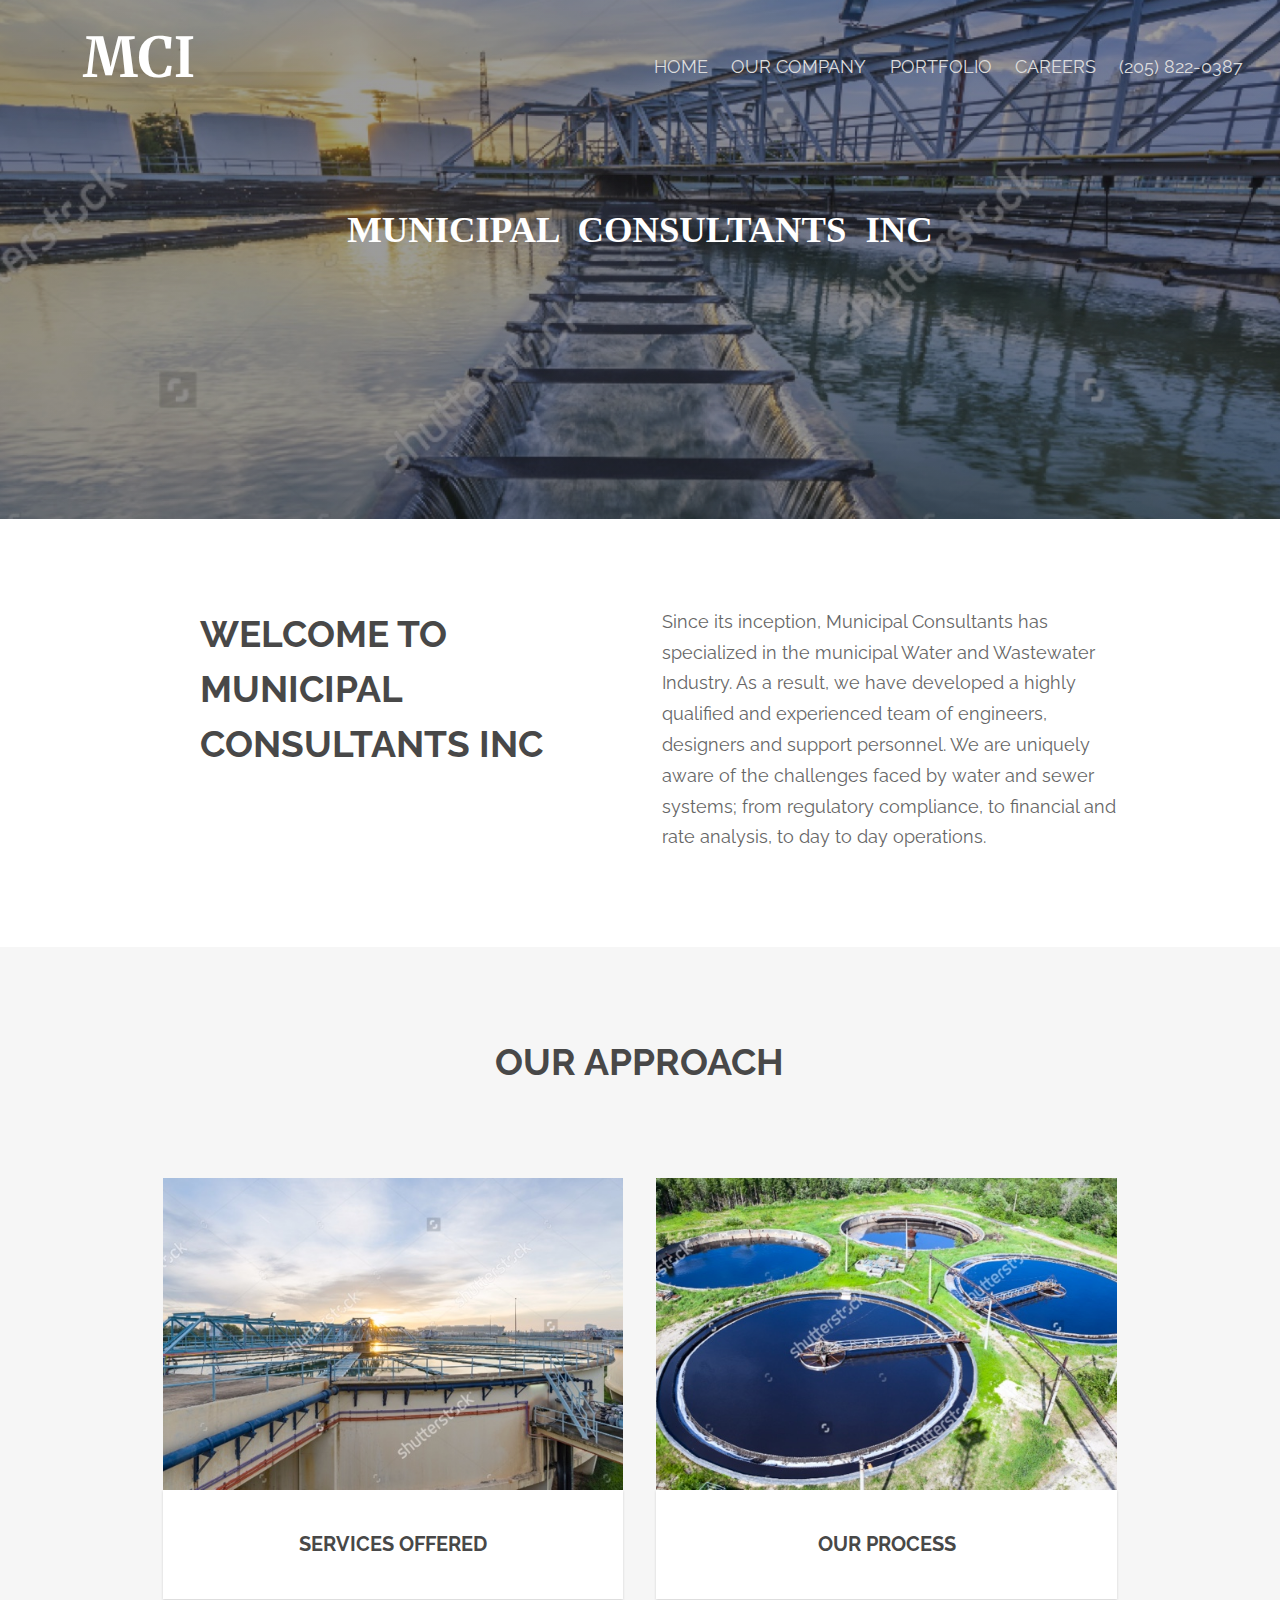
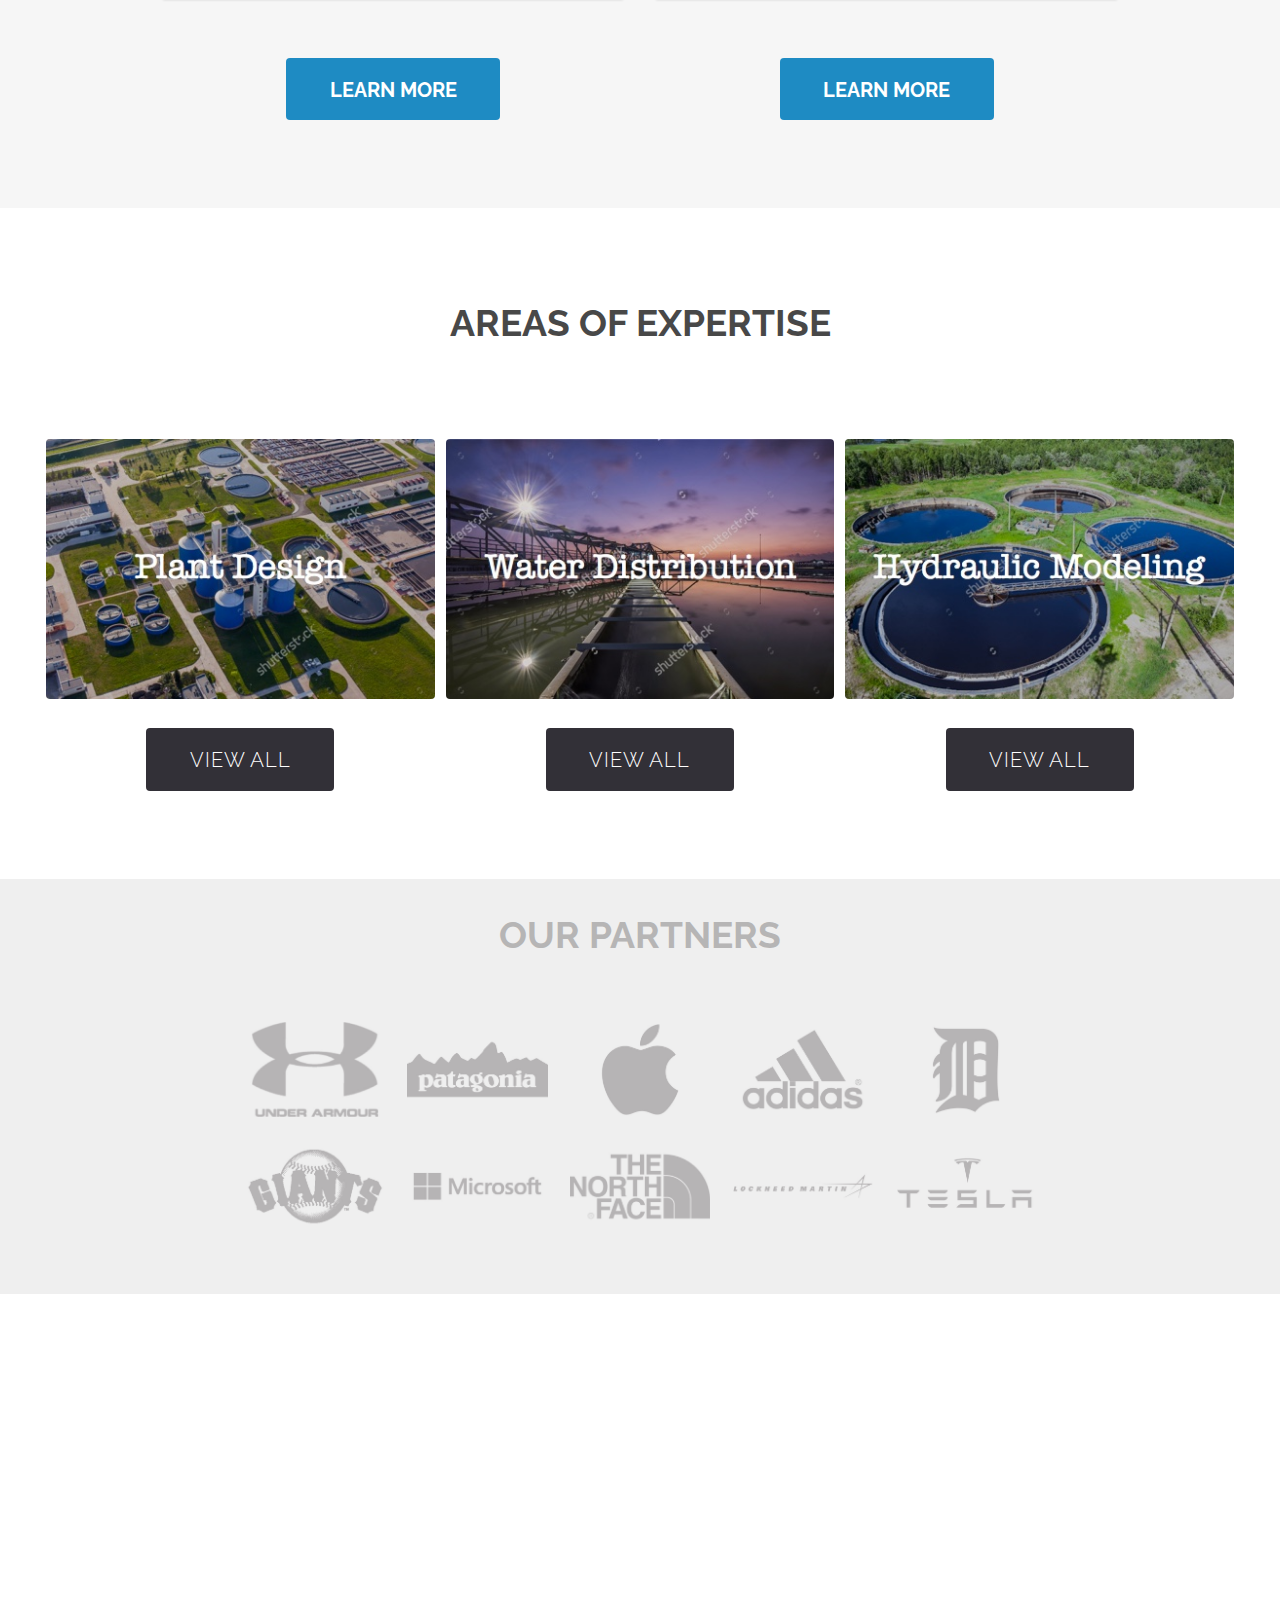
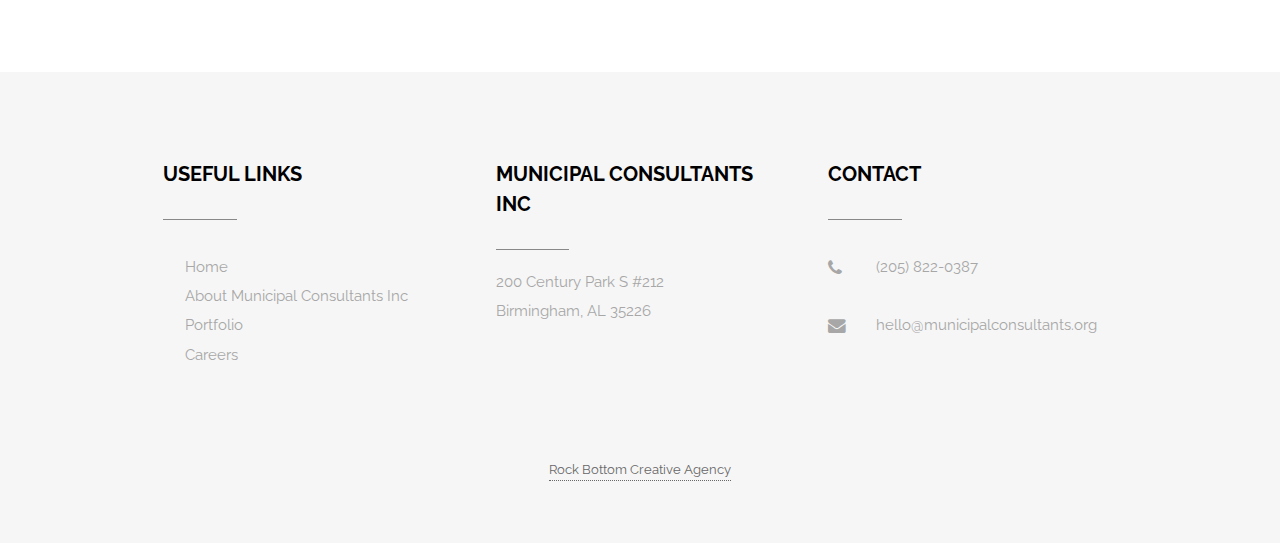
==== commit 6b156995: "initial 4 changes made" ====
--- a/index.html
+++ b/index.html
@@ -74,6 +74,9 @@
 										<h3>Services Offered</h3>
 									</div>
 								</a>
+								<ul class="actions">
+									<li><a href="services.html" class="button special big">Learn More</a></li>
+								</ul>
 							</div>
 							<div class="6u$ 12u$(xsmall)">
 								<a href="process.html" style="text-decoration: none;">
@@ -82,70 +85,47 @@
 										<h3>Our Process</h3>
 									</div>
 								</a>
+								<ul class="actions">
+									<li><a href="process.html" class="button special big">Learn More</a></li>
+								</ul>
 							</div>
 						</div>
-						<!--  <ul class="actions">
-							<li><a href="#" class="button special big">Learn More</a></li>
-							<li><a href="#" class="button big">Learn More</a></li>
-						</ul>  -->
+
 					</div>
 				</section>
 
 
 		<!-- Three -->
 				<section id="three" class="wrapper style1">
-					<div class="container">
+					<div class="inner">
 						<header class="major special" style="text-align: center;">
 							<h2>Areas of Expertise</h2>
 							<!--  <p>A few samples of our past work</p>  -->
 						</header>
-						<div class="feature-grid">
-
-							<div class="feature">
-								<a href="portfolio.html#sewer">
-									<div class="image rounded"><img src="images/mcipic4.jpg" alt="" /></div>
-									<div class="content fourtext">
-										<header>
-											<h2 class="fourgroup">Sewer Collection</h2>
-										</header>
-									</div>
-								</a>
-							</div>
-
-							<div class="feature">
-								<a href="portfolio.html#plant">
-									<div class="image rounded headroom"><img src="images/mcipic5.jpg" alt="" /></div>
-									<div class="content fourtext">
-										<header>
-											<h2 class="fourgroup">Plant Design</h2>
-										</header>
-									</div>
-								</a>
-							</div>
-
-							<div class="feature">
-								<a href="portfolio.html#water">
-									<div class="image rounded headroom"><img src="images/mcipic6.jpg" alt="" /></div>
-									<div class="content fourtext">
-										<header>
-											<h2 class="fourgroup">Water Distribution</h2>
-										</header>
-									</div>
-								</a>
-							</div>
-
-							<div class="feature">
-								<a href="portfolio.html#hydraulic">
-									<div class="image rounded headroom"><img src="images/mcipic7.jpg" alt="" /></div>
-									<div class="content fourtext">
-										<header>
-											<h2 class="fourgroup">Hydraulic Modeling</h2>
-										</header>
-									</div>
-								</a>
-							</div>
-						</div>
-					</div>
+
+						<div class="box alt">
+              <div class="row 50% uniform">
+
+              	<div class="4u 12u$(small)"><span class="image fit"><img src="images/mcipic5.jpg" alt="" /></span>
+            			<ul class="actions" style="text-align: center;">
+										<li><a href="portfolio.html#plant" class="button big lilbigger">View All</a></li>
+									</ul>
+              	</div>
+              	<div class="4u 12u$(small)"><span class="image fit"><img src="images/mcipic6.jpg" alt="" /></span>
+              		<ul class="actions" style="text-align: center;">
+										<li><a href="portfolio.html#water" class="button big lilbigger">View All</a></li>
+									</ul>
+              	</div>
+              	<div class="4u$ 12u$(small)"><span class="image fit"><img src="images/mcipic7.jpg" alt="" /></span>
+              		<ul class="actions" style="text-align: center;">
+										<li><a href="portfolio.html#hydraulic" class="button big lilbigger">View All</a></li>
+									</ul>
+              	</div>
+
+              </div>
+            </div>
+
+          </div>
 				</section>
 
 		<!-- logos -->
--- a/assets/css/main.css
+++ b/assets/css/main.css
@@ -1938,7 +1938,7 @@
 		input[type="button"].special,
 		button.special,
 		.button.special {
-			background-color: #f32853;
+			background-color: #1E8BC3;
 			color: #ffffff !important;
 		}
 
@@ -1947,7 +1947,7 @@
 			input[type="button"].special:hover,
 			button.special:hover,
 			.button.special:hover {
-				background-color: #f44066;
+				background-color: #125070;
 			}
 
 			input[type="submit"].special:active,
@@ -2722,7 +2722,8 @@
 
 		.wrapper > .inner {
 			margin: 0 auto;
-			width: 60em;
+			width: calc(100% - 6em);
+			max-width: 81em;
 		}
 
 		.wrapper.style2 {
@@ -2731,10 +2732,10 @@
 
 		.wrapper.style3 {
 			background-attachment: fixed;
-			background-image: -moz-linear-gradient(top, rgba(0,0,0,0.35), rgba(0,0,0,0.35)), -moz-linear-gradient(top, rgba(0,0,0,0.35), rgba(0,0,0,0.35)), url("../../images/bottombg.png");
-			background-image: -webkit-linear-gradient(top, rgba(0,0,0,0.35), rgba(0,0,0,0.35)), -webkit-linear-gradient(top, rgba(0,0,0,0.35), rgba(0,0,0,0.35)), url("../../images/bottombg.png");
-			background-image: -ms-linear-gradient(top, rgba(0,0,0,0.35), rgba(0,0,0,0.35)), -ms-linear-gradient(top, rgba(0,0,0,0.35), rgba(0,0,0,0.35)), url("../../images/bottombg.png");
-			background-image: linear-gradient(top, rgba(0,0,0,0.35), rgba(0,0,0,0.35)), linear-gradient(top, rgba(0,0,0,0.35), rgba(0,0,0,0.35)), url("../../images/bottombg.png");
+			background-image: -moz-linear-gradient(top, rgba(0,0,0,0.35), rgba(0,0,0,0.35)), -moz-linear-gradient(top, rgba(0,0,0,0.35), rgba(0,0,0,0.35)), url("../../images/mcibg1.jpg");
+			background-image: -webkit-linear-gradient(top, rgba(0,0,0,0.35), rgba(0,0,0,0.35)), -webkit-linear-gradient(top, rgba(0,0,0,0.35), rgba(0,0,0,0.35)), url("../../images/mcibg1.jpg");
+			background-image: -ms-linear-gradient(top, rgba(0,0,0,0.35), rgba(0,0,0,0.35)), -ms-linear-gradient(top, rgba(0,0,0,0.35), rgba(0,0,0,0.35)), url("../../images/mcibg1.jpg");
+			background-image: linear-gradient(top, rgba(0,0,0,0.35), rgba(0,0,0,0.35)), linear-gradient(top, rgba(0,0,0,0.35), rgba(0,0,0,0.35)), url("../../images/mcibg1.jpg");
 			background-position: center center;
 			background-size: cover;
 		}
@@ -3092,10 +3093,10 @@
 	#banner {
 		padding: 16em 0 13em 0;
 		background-attachment: fixed;
-		background-image: -moz-linear-gradient(top, rgba(0,0,0,0.15), rgba(0,0,0,0.15)), -moz-linear-gradient(top, rgba(0,0,0,0.15), rgba(0,0,0,0.15)), url("../../images/mcibg1.jpg");
-		background-image: -webkit-linear-gradient(top, rgba(0,0,0,0.15), rgba(0,0,0,0.15)), -webkit-linear-gradient(top, rgba(0,0,0,0.15), rgba(0,0,0,0.15)), url("../../images/mcibg1.jpg");
-		background-image: -ms-linear-gradient(top, rgba(0,0,0,0.15), rgba(0,0,0,0.15)), -ms-linear-gradient(top, rgba(0,0,0,0.15), rgba(0,0,0,0.15)), url("../../images/mcibg1.jpg");
-		background-image: linear-gradient(top, rgba(0,0,0,0.15), rgba(0,0,0,0.15)), linear-gradient(top, rgba(0,0,0,0.15), rgba(0,0,0,0.15)), url("../../images/mcibg1.jpg");
+		background-image: -moz-linear-gradient(top, rgba(0,0,0,0.22), rgba(0,0,0,0.22)), -moz-linear-gradient(top, rgba(0,0,0,0.22), rgba(0,0,0,0.22)), url("../../images/mcibanner2.jpg");
+		background-image: -webkit-linear-gradient(top, rgba(0,0,0,0.22), rgba(0,0,0,0.22)), -webkit-linear-gradient(top, rgba(0,0,0,0.22), rgba(0,0,0,0.22)), url("../../images/mcibanner2.jpg");
+		background-image: -ms-linear-gradient(top, rgba(0,0,0,0.22), rgba(0,0,0,0.22)), -ms-linear-gradient(top, rgba(0,0,0,0.22), rgba(0,0,0,0.22)), url("../../images/mcibanner2.jpg");
+		background-image: linear-gradient(top, rgba(0,0,0,0.22), rgba(0,0,0,0.22)), linear-gradient(top, rgba(0,0,0,0.22), rgba(0,0,0,0.22)), url("../../images/mcibanner2.jpg");
 		background-position: center top;
 		background-size: cover;
 		line-height: 1.75;
@@ -3192,12 +3193,12 @@
 
 	#footer {
 		padding: 8em 0 3em 0 ;
-		background-color: #292929;
+		background-color: #f6f6f6;
 		color: #a7a7a7;
 	}
 
 		#footer h2, #footer h3, #footer h4, #footer h5, #footer h6 {
-			color: #ffffff;
+			color: #000;
 		}
 
 		#footer header.major:after {
@@ -3222,7 +3223,7 @@
 		}
 
 		#footer .icon {
-			color: #ffffff;
+			color: #a7a7a7;
 		}
 
 		#footer .copyright {
@@ -3294,7 +3295,7 @@
   }
 
   .mapaddress {
-  	margin-bottom: 7em !important;
+  	margin-bottom: 3em !important;
   	color: rgba(255, 255, 255, .7);
   }
 
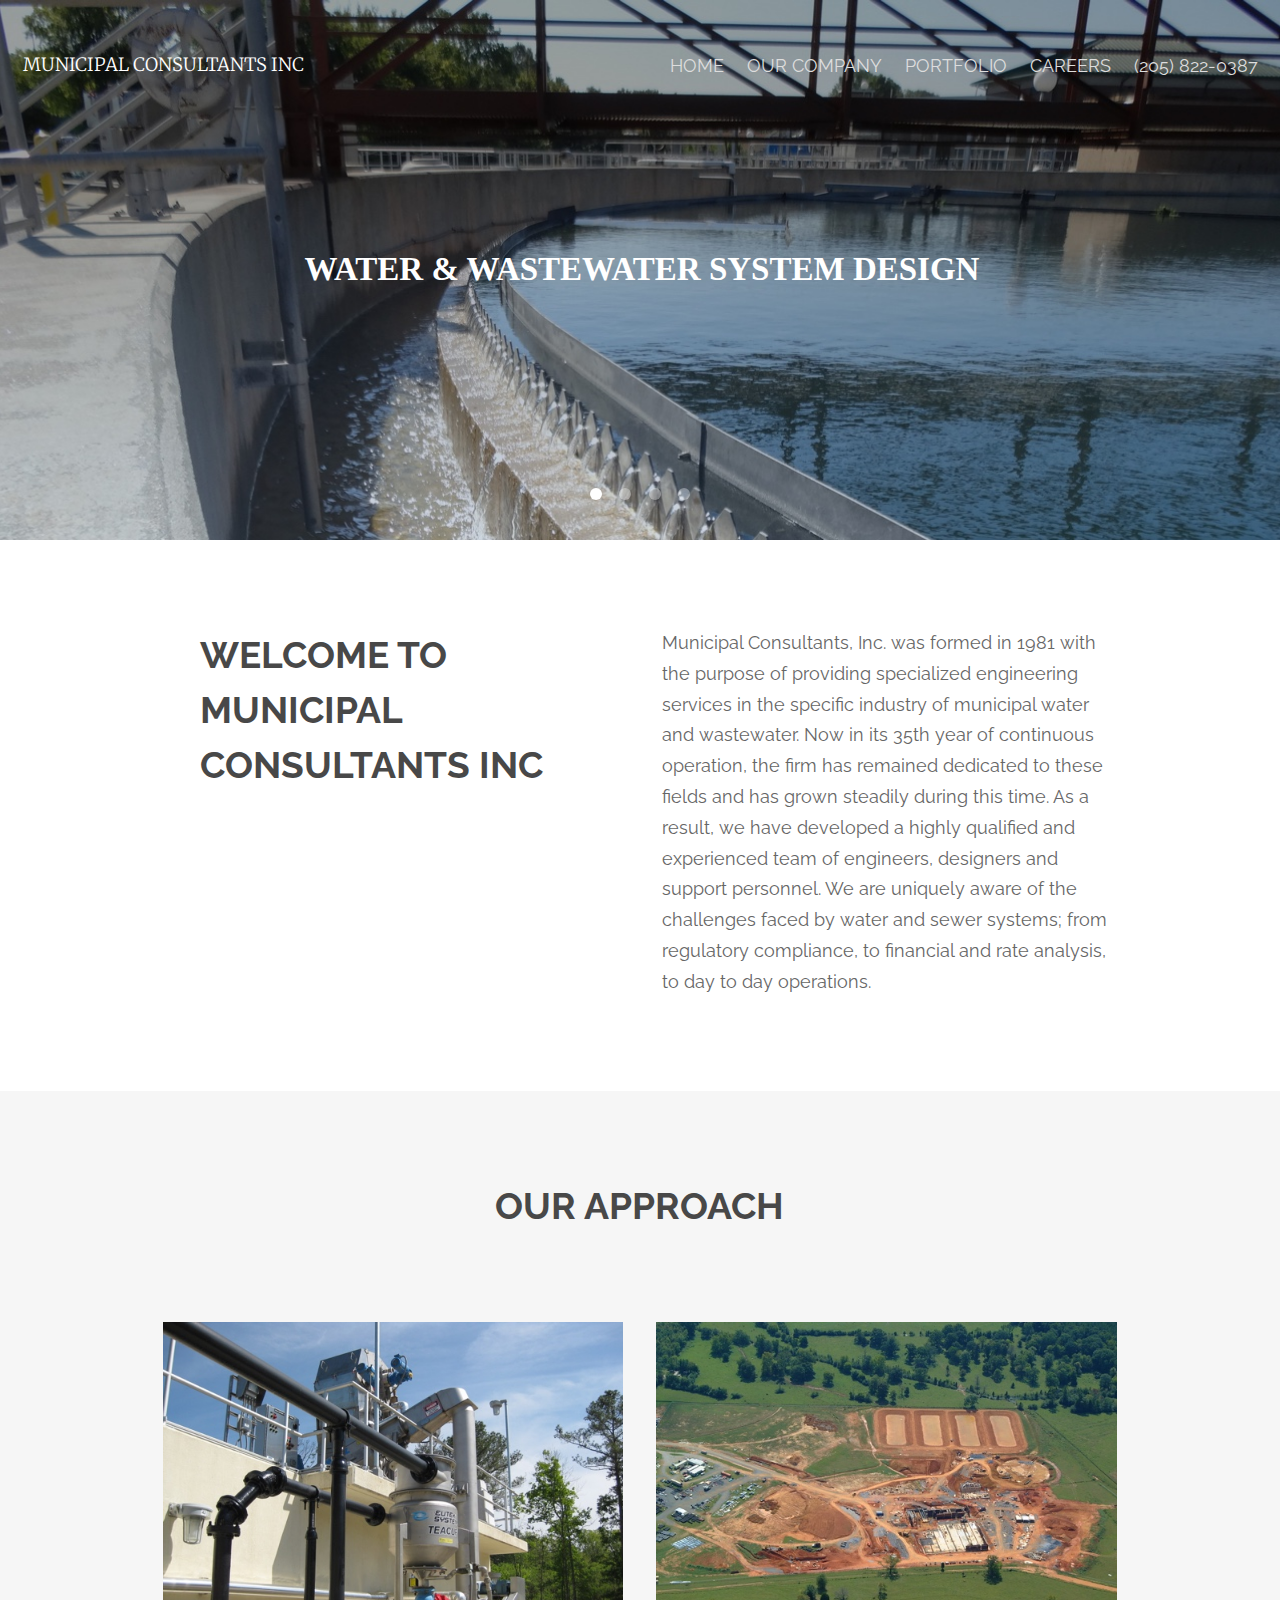
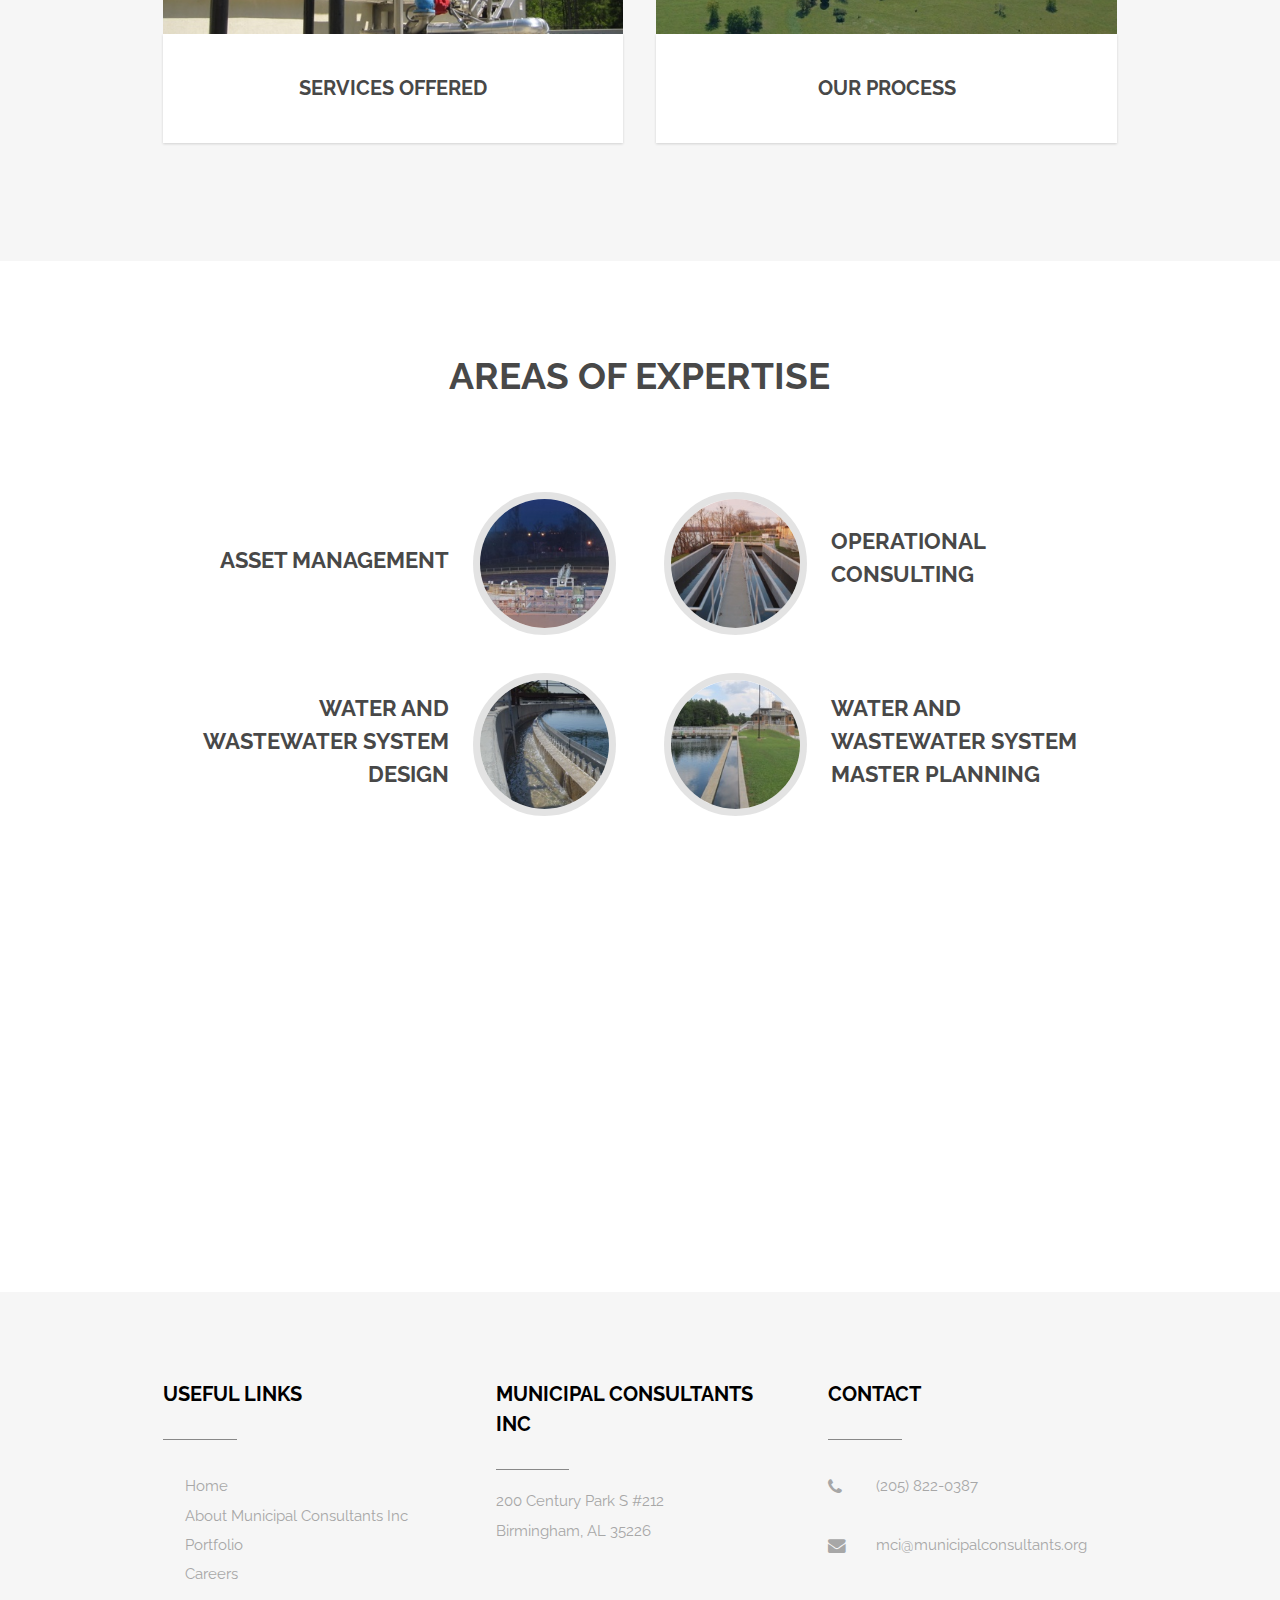
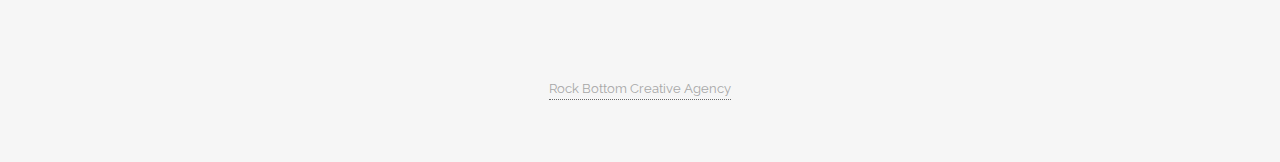
==== commit ea573828: "changed all home to index" ====
--- a/index.html
+++ b/index.html
@@ -7,7 +7,9 @@
 		<title>Municipal Consultants Inc</title>
 		<meta charset="utf-8" />
 		<meta name="viewport" content="width=device-width, initial-scale=1" />
+		<meta name="description" content="Proven experience in municipal water and wastewater design. Municipal Consultants, Inc. is a state of Alabama licensed engineering firm.">
 		<link rel="stylesheet" href="assets/css/main.css" />
+		<noscript><link rel="stylesheet" href="assets/css/noscript.css" /></noscript>
 
 		<link href="https://fonts.googleapis.com/css?family=Merriweather" rel="stylesheet">
 		<link href="https://fonts.googleapis.com/css?family=Cormorant+Garamond" rel="stylesheet">
@@ -18,7 +20,7 @@
 
 		<!-- Header -->
 			<header id="header" class="alt">
-				<h1><strong><a href="index.html">MCI</a></strong></h1>
+				<h1><strong><a href="#">Municipal Consultants Inc</a></strong></h1>
 				<nav id="nav">
 					<ul>
 						<li><a href="#">Home</a></li>
@@ -34,11 +36,30 @@
 
 		<!-- Banner -->
 			<section id="banner">
-				<h2>Municipal Consultants Inc</h2>
-				<!--  <p>Little subheading could possible go here</p>  -->
-				<ul class="actions">
-					<!-- <li><a href="#" class="button special big">Get Started</a></li>  -->
-				</ul>
+				<article>
+					<img src="images/mci_banner_6.jpg" alt="" />
+					<div class="inner">
+						<h2><a href="#">Water &amp; Wastewater System Design</a></h2>
+					</div>
+				</article>
+				<article>
+					<img src="images/mci_banner_5.jpg" alt="" />
+					<div class="inner">
+						<h2><a href="#">Asset Management</a></h2>
+					</div>
+				</article>
+				<article>
+					<img src="images/mci_banner_7.jpg" alt="" />
+					<div class="inner">
+						<h2><a href="#">Water &amp; Wastewater System</br>Design Master Planning</a></h2>
+					</div>
+				</article>
+				<article>
+					<img src="images/mci_banner_8.jpg"  alt="" />
+					<div class="inner">
+						<h2><a href="#">Operational Consulting</a></h2>
+					</div>
+				</article>
 			</section>
 
 			<!-- One -->
@@ -52,7 +73,7 @@
 								</header>
 							</div>
 							<div class="6u$ 12u$(medium)">
-								<p class="popener">Since its inception, Municipal Consultants has specialized in the municipal Water and Wastewater Industry.  As a result, we have developed a highly qualified and experienced team of engineers, designers and support personnel.  We are uniquely aware of the challenges faced by water and sewer systems; from regulatory compliance, to financial and rate analysis, to day to day operations.</p>
+								<p class="popener">Municipal Consultants, Inc. was formed in 1981 with the purpose of providing specialized engineering services in the specific industry of municipal water and wastewater. Now in its 35th year of continuous operation, the firm has remained dedicated to these fields and has grown steadily during this time.  As a result, we have developed a highly qualified and experienced team of engineers, designers and support personnel.  We are uniquely aware of the challenges faced by water and sewer systems; from regulatory compliance, to financial and rate analysis, to day to day operations.</p>
 							</div>
 						</div>
 					</div>
@@ -70,24 +91,24 @@
 							<div class="6u 12u$(xsmall)">
 								<a href="services.html" style="text-decoration: none;">
 									<div class="image fit captioned">
-										<img src="images/tank1.jpg" alt="" />
+										<img src="images/ourapproach3.jpg" alt="" />
 										<h3>Services Offered</h3>
 									</div>
 								</a>
-								<ul class="actions">
+								<!--  <ul class="actions">
 									<li><a href="services.html" class="button special big">Learn More</a></li>
-								</ul>
+								</ul>  -->
 							</div>
 							<div class="6u$ 12u$(xsmall)">
 								<a href="process.html" style="text-decoration: none;">
 									<div class="image fit captioned">
-										<img src="images/tank2.jpg" alt="" />
+										<img src="images/ourapproach2.jpg" alt="" />
 										<h3>Our Process</h3>
 									</div>
 								</a>
-								<ul class="actions">
+								<!--  <ul class="actions">
 									<li><a href="process.html" class="button special big">Learn More</a></li>
-								</ul>
+								</ul>  -->
 							</div>
 						</div>
 
@@ -95,66 +116,63 @@
 				</section>
 
 
-		<!-- Three -->
+		<!-- areas of expertise -->
 				<section id="three" class="wrapper style1">
-					<div class="inner">
+					<div class="container">
 						<header class="major special" style="text-align: center;">
 							<h2>Areas of Expertise</h2>
 							<!--  <p>A few samples of our past work</p>  -->
 						</header>
-
-						<div class="box alt">
-              <div class="row 50% uniform">
-
-              	<div class="4u 12u$(small)"><span class="image fit"><img src="images/mcipic5.jpg" alt="" /></span>
-            			<ul class="actions" style="text-align: center;">
-										<li><a href="portfolio.html#plant" class="button big lilbigger">View All</a></li>
-									</ul>
-              	</div>
-              	<div class="4u 12u$(small)"><span class="image fit"><img src="images/mcipic6.jpg" alt="" /></span>
-              		<ul class="actions" style="text-align: center;">
-										<li><a href="portfolio.html#water" class="button big lilbigger">View All</a></li>
-									</ul>
-              	</div>
-              	<div class="4u$ 12u$(small)"><span class="image fit"><img src="images/mcipic7.jpg" alt="" /></span>
-              		<ul class="actions" style="text-align: center;">
-										<li><a href="portfolio.html#hydraulic" class="button big lilbigger">View All</a></li>
-									</ul>
-              	</div>
-
-              </div>
-            </div>
-
-          </div>
-				</section>
-
-		<!-- logos -->
-				<section id="five" class="wrapper">
-					<div class="container 80%">
-							<header class="major partners">
-								<h2 style="color: #B6B5B5;">Our Partners</h2>
-							</header>
-
-							<div class="box alt">
-								<div class="row 60% uniform">
-									<div class="1u"></div>
-									<div class="2u"><span class="image fit"><img src="images/logo1.jpg" alt="" /></span></div>
-									<div class="2u"><span class="image fit"><img src="images/logo2.jpg" alt="" /></span></div>
-									<div class="2u"><span class="image fit"><img src="images/logo3.jpg" alt="" /></span></div>
-									<div class="2u"><span class="image fit"><img src="images/logo4.jpg" alt="" /></span></div>
-									<div class="2u$"><span class="image fit"><img src="images/logo5.jpg" alt="" /></span></div>
-
-									<div class="1u"></div>
-									<div class="2u"><span class="image fit"><img src="images/logo6.jpg" alt="" /></span></div>
-									<div class="2u"><span class="image fit"><img src="images/logo7.jpg" alt="" /></span></div>
-									<div class="2u"><span class="image fit"><img src="images/logo8.jpg" alt="" /></span></div>
-									<div class="2u"><span class="image fit"><img src="images/logo9.jpg" alt="" /></span></div>
-									<div class="2u$"><span class="image fit"><img src="images/logo10.jpg" alt="" /></span></div>
-								</div>
-							</div>
-
-					</div>
-				</section>
+						<div class="feature-grid">
+
+							<div class="feature">
+								<a href="portfolio.html">
+									<div class="image rounded"><img src="images/expertise1.jpg" alt="" /></div>
+									<div class="content fourtext">
+										<header>
+											<h2 class="fourgroup">Asset Management</h2>
+										</header>
+									</div>
+								</a>
+							</div>
+
+							<div class="feature">
+								<a href="portfolio.html">
+									<div class="image rounded headroom"><img src="images/expertise4.jpg" alt="" /></div>
+									<div class="content fourtext expertisetweaks1">
+										<header>
+											<h2 class="fourgroup">Operational Consulting</h2>
+										</header>
+									</div>
+								</a>
+							</div>
+
+							<div class="feature">
+								<a href="portfolio.html">
+									<div class="image rounded headroom"><img src="images/expertise2.jpg" alt="" /></div>
+									<div class="content fourtext expertisetweaks2">
+										<header>
+											<h2 class="fourgroup">Water and Wastewater System Design</h2>
+										</header>
+									</div>
+								</a>
+							</div>
+
+							<div class="feature">
+								<a href="portfolio.html">
+									<div class="image rounded headroom"><img src="images/expertise3.jpg" alt="" /></div>
+									<div class="content fourtext expertisetweaks3">
+										<header>
+											<h2 class="fourgroup">Water and Wastewater System Master Planning</h2>
+										</header>
+									</div>
+								</a>
+							</div>
+						</div>
+					</div>
+				</section>
+
+
 
 
 		<!-- Four -->
@@ -211,7 +229,7 @@
 								</li>
 								<li>
 									<h4 class="icon fa-envelope"><span class="label">Email</span></h4>
-									<a href="#">hello@municipalconsultants.org</a>
+									<a>mci@municipalconsultants.org</a>
 								</li>
 							</ul>
 						</section>
--- a/assets/css/main.css
+++ b/assets/css/main.css
@@ -1655,7 +1655,7 @@
 
 	strong, b {
 		color: #484848;
-		font-weight: 700;
+		font-weight: 300;
 	}
 
 	em, i {
@@ -2732,10 +2732,10 @@
 
 		.wrapper.style3 {
 			background-attachment: fixed;
-			background-image: -moz-linear-gradient(top, rgba(0,0,0,0.35), rgba(0,0,0,0.35)), -moz-linear-gradient(top, rgba(0,0,0,0.35), rgba(0,0,0,0.35)), url("../../images/mcibg1.jpg");
-			background-image: -webkit-linear-gradient(top, rgba(0,0,0,0.35), rgba(0,0,0,0.35)), -webkit-linear-gradient(top, rgba(0,0,0,0.35), rgba(0,0,0,0.35)), url("../../images/mcibg1.jpg");
-			background-image: -ms-linear-gradient(top, rgba(0,0,0,0.35), rgba(0,0,0,0.35)), -ms-linear-gradient(top, rgba(0,0,0,0.35), rgba(0,0,0,0.35)), url("../../images/mcibg1.jpg");
-			background-image: linear-gradient(top, rgba(0,0,0,0.35), rgba(0,0,0,0.35)), linear-gradient(top, rgba(0,0,0,0.35), rgba(0,0,0,0.35)), url("../../images/mcibg1.jpg");
+			background-image: -moz-linear-gradient(top, rgba(0,0,0,0.35), rgba(0,0,0,0.35)), -moz-linear-gradient(top, rgba(0,0,0,0.35), rgba(0,0,0,0.35)), url("../../images/overhead1.jpg");
+			background-image: -webkit-linear-gradient(top, rgba(0,0,0,0.35), rgba(0,0,0,0.35)), -webkit-linear-gradient(top, rgba(0,0,0,0.35), rgba(0,0,0,0.35)), url("../../images/overhead1.jpg");
+			background-image: -ms-linear-gradient(top, rgba(0,0,0,0.35), rgba(0,0,0,0.35)), -ms-linear-gradient(top, rgba(0,0,0,0.35), rgba(0,0,0,0.35)), url("../../images/overhead1.jpg");
+			background-image: linear-gradient(top, rgba(0,0,0,0.35), rgba(0,0,0,0.35)), linear-gradient(top, rgba(0,0,0,0.35), rgba(0,0,0,0.35)), url("../../images/overhead1.jpg");
 			background-position: center center;
 			background-size: cover;
 		}
@@ -2888,20 +2888,37 @@
 
 			#header.alt h1 {
 				color: #ffffff;
-				font-size: 3em;
+				font-size: 1.25em;
 				font-family: 'Merriweather', serif;
-				left: 1.5em;
-				top: .5em;
-			}
+				left: 1.25em;
+				top: 1.35em;
+			}
+
+			@media screen and (max-width: 1280px) {
+
+			#header.alt h1 {
+				font-size: 1em;
+				top: 1.9em;
+			}
+
+		}
 
 				#header.alt h1 a {
 					color: #FFF;
 				}
 
 			#header.alt nav {
-				right: 2em;
+				right: 1.25em;
 				top: 2em;
 			}
+
+			@media screen and (max-width: 1280px) {
+
+			#header.alt nav {
+				font-size: 18px;
+			}
+
+		}
 
 				#header.alt nav a {
 					color: #ddd;
@@ -2929,8 +2946,7 @@
 	.navPanelToggle {
 		text-decoration: none;
 		text-decoration: none;
-		height: 20%;
-		left: 0;
+		height: 4em;
 		position: absolute;
 		top: 0;
 		width: 30%;
@@ -2949,6 +2965,7 @@
 		@media screen and (max-width: 980px) {
 
 			.navPanelToggle {
+				z-index: 100;
 				display: block;
 			}
 
@@ -2981,6 +2998,7 @@
 		-webkit-overflow-scrolling: touch;
 		visibility: hidden;
 		overflow-y: auto;
+		z-index: 105;
 		position: fixed;
 		left: 0;
 		top: 0;
@@ -3084,7 +3102,10 @@
 			visibility: visible;
 		}
 
+
+
 /* Banner */
+/*
 
 	body.is-touch #banner {
 		background-attachment: scroll;
@@ -3175,6 +3196,8 @@
 
 		}
 
+*/
+
 /* Main */
 
 	#main {
@@ -3215,7 +3238,7 @@
 		}
 
 			#footer a:not(.button):active, #footer a:not(.button):hover {
-				color: #ffffff;
+				color: #000000;
 			}
 
 		#footer .button {
@@ -3308,7 +3331,7 @@
   }
 
   .popener {
-  	font-size: 1.5em;
+  	font-size: 1.25em;
   	line-height: 1.75em;
   }
 
@@ -3355,7 +3378,7 @@
 
 
 	.rockbottom {
-		color: #676767 !important;
+		color: #a7a7a7 !important;
 		border-bottom: 1px dotted #676767;
 		padding-bottom: 3px
 	}
@@ -3373,8 +3396,16 @@
 
 	#five {
 		background-color: #EFEFEF;
-		padding: 2em 0 2em 0;
-	}
+		padding: 2em 0 4em 0;
+	}
+
+	@media screen and (max-width: 736px) {
+
+			#five {
+				padding-bottom: 2em;
+			}
+
+		}
 
 
 	.partners {
@@ -3469,15 +3500,43 @@
 		padding: 0;
 		text-align: center;
 		font-size: 20px;
+		margin-bottom: 50px;
 	}
 
 	.quickhitlinks {
 		display: inline;
 		padding: 15px;
-	}
+		white-space: nowrap;
+		line-height: 80px;
+	}
+
+	@media screen and (max-width: 980px) {
+
+			.quickhits {
+				margin-bottom: 0;
+			}
+
+
+		}
+
+	@media screen and (max-width: 480px) {
+
+			.quickhits {
+				margin-bottom: 0;
+			}
+
+			.hotlinks {
+				font-size: 18px;
+			}
+
+		}
 
 	.hotlinks {
 		color: #484848;
+		background-color: transparent;
+    box-shadow: inset 0 0 3px 1px rgba(72, 72, 72, 0.85);
+    color: rgba(0,0,0,0.85) !important;
+    padding: 10px 15px;
 	}
 
 	.portcat {
@@ -3555,6 +3614,7 @@
 				height: 16em;
 			}
 
+
 		}
 
 
@@ -3639,6 +3699,11 @@
 		    display: block;
 		    margin: auto;
 			}
+
+			.popener {
+				font-size: 1.1em;
+
+			}
 }
 
 
@@ -3646,26 +3711,345 @@
 	padding-top: 2.9em !important;
 }
 
-
-
-
-
-
-
-
-
-
-
-
-
-
-
-
-
-
-
-
-
-
-
-
+.expertisetweaks1 {
+	padding-top: 7%;
+}
+
+.expertisetweaks2 {
+	padding-top: 4%;
+}
+
+.expertisetweaks3 {
+	padding-top: 4%;
+}
+
+
+@media screen and (max-width: 980px) {
+
+	.expertisetweaks1 {
+		padding-top: 11%;
+	}
+
+	.expertisetweaks2 {
+		padding-top: 9%;
+	}
+
+	.expertisetweaks3 {
+		padding-top: 9%;
+	}
+
+}
+
+@media screen and (max-width: 480px) {
+
+	.expertisetweaks1 {
+		padding-top: 0;
+	}
+
+	.expertisetweaks2 {
+		padding-top: 0;
+	}
+
+	.expertisetweaks3 {
+		padding-top: 0;
+	}
+
+}
+
+
+
+/**  trying new banner **/
+
+	#banner {
+		background-color: #444;
+		color: #fff;
+		min-height: 40em;
+		height: 75vh;
+		position: relative;
+	}
+
+		#banner input, #banner select, #banner textarea {
+			color: #fff;
+		}
+
+		#banner a {
+			color: #fff;
+		}
+
+		#banner strong, #banner b {
+			color: #fff;
+		}
+
+		#banner h1, #banner h2, #banner h3, #banner h4, #banner h5, #banner h6 {
+			color: #fff;
+		}
+
+		#banner blockquote {
+			border-left-color: rgba(255, 255, 255, 0.25);
+		}
+
+		#banner code {
+			background: rgba(255, 255, 255, 0.075);
+			border-color: rgba(255, 255, 255, 0.25);
+		}
+
+		#banner hr {
+			border-bottom-color: rgba(255, 255, 255, 0.25);
+		}
+
+		#banner:after {
+			-moz-pointer-events: none;
+			-webkit-pointer-events: none;
+			-ms-pointer-events: none;
+			pointer-events: none;
+			-moz-transition: opacity 1.5s ease-in-out, visibility 1.5s;
+			-webkit-transition: opacity 1.5s ease-in-out, visibility 1.5s;
+			-ms-transition: opacity 1.5s ease-in-out, visibility 1.5s;
+			transition: opacity 1.5s ease-in-out, visibility 1.5s;
+			background: #000511;
+			content: '';
+			display: block;
+			height: 100%;
+			left: 0;
+			opacity: 0;
+			position: absolute;
+			top: 0;
+			visibility: hidden;
+			width: 100%;
+			z-index: 2;
+		}
+
+		#banner .indicators {
+			bottom: 1.5em;
+			left: 0;
+			list-style: none;
+			margin: 0;
+			padding: 0;
+			position: absolute;
+			text-align: center;
+			width: 100%;
+			z-index: 2;
+		}
+
+			#banner .indicators li {
+				cursor: pointer;
+				display: inline-block;
+				height: 2em;
+				overflow: hidden;
+				padding: 0;
+				position: relative;
+				text-indent: 2em;
+				width: 2em;
+			}
+
+				#banner .indicators li:before {
+					background: rgba(255, 255, 255, 0.35);
+					border-radius: 100%;
+					content: '';
+					display: inline-block;
+					height: 0.8em;
+					left: 50%;
+					margin: -0.4em 0 0 -0.4em;
+					position: absolute;
+					text-indent: 0;
+					top: 50%;
+					width: 0.8em;
+				}
+
+				#banner .indicators li.visible:before {
+					background: #fff;
+				}
+
+		#banner > article {
+			-moz-transition: opacity 1.5s ease, visibility 1.5s;
+			-webkit-transition: opacity 1.5s ease, visibility 1.5s;
+			-ms-transition: opacity 1.5s ease, visibility 1.5s;
+			transition: opacity 1.5s ease, visibility 1.5s;
+			background-attachment: fixed;
+			background-position: center;
+			background-repeat: no-repeat;
+			background-size: cover;
+			height: 100%;
+			left: 0;
+			opacity: 0;
+			position: absolute;
+			text-align: center;
+			top: 0;
+			visibility: hidden;
+			width: 100%;
+			z-index: 0;
+		}
+
+			#banner > article:before {
+				content: '';
+				display: inline-block;
+				height: 100%;
+				vertical-align: middle;
+			}
+
+			#banner > article:after {
+				content: '';
+				display: block;
+				width: 100%;
+				height: 100%;
+				position: absolute;
+				top: 0;
+				left: 0;
+				background: #000;
+				opacity: 0;
+			}
+
+			#banner > article .inner {
+				position: relative;
+				display: inline-block;
+				vertical-align: middle;
+				z-index: 1;
+			}
+
+				#banner > article .inner > :last-child {
+					margin-bottom: 0;
+				}
+
+			#banner > article h2 {
+				font-weight: 800;
+				font-family: serif;
+				font-size: 3.25em;
+				padding-bottom: 0;
+				margin: 0 0 0.5em 0;
+			}
+
+				#banner > article h2:after {
+					display: none;
+				}
+
+			#banner > article img {
+				display: none;
+			}
+
+			#banner > article.visible {
+				opacity: 1;
+				visibility: visible;
+			}
+
+			#banner > article.top {
+				z-index: 1;
+			}
+
+			#banner > article.instant {
+				-moz-transition: none !important;
+				-webkit-transition: none !important;
+				-ms-transition: none !important;
+				transition: none !important;
+			}
+
+		body.is-loading #banner:after {
+			opacity: 1.0;
+			visibility: visible;
+		}
+
+		@media screen and (max-width: 1280px) {
+
+			#banner {
+				min-height: 35em;
+				height: 60vh;
+			}
+
+				#banner > article h2 {
+					font-size: 2.25em;
+				}
+
+		}
+
+		@media screen and (max-width: 980px) {
+
+			#banner {
+				min-height: 50em;
+				height: 75vh;
+			}
+
+				#banner > article {
+					background-attachment: scroll;
+				}
+
+		}
+
+		@media screen and (max-width: 736px) {
+
+			#banner {
+				min-height: 25em;
+			}
+
+				#banner > article .inner {
+					width: 90%;
+				}
+
+				#banner > article h2 {
+					font-size: 1.75em;
+					line-height: 1.25em;
+				}
+
+		}
+
+		body.is-mobile #banner > article {
+			background-attachment: scroll;
+		}
+
+
+	.companytitle {
+		font-size: 4em;
+		padding-top: 1em;
+	}
+
+
+	@media screen and (max-width: 736px) {
+
+			.companytitle {
+				font-size: 3em;
+			}
+
+
+		}
+
+	@media screen and (max-width: 480px) {
+
+			.companytitle {
+				font-size: 2.25em;
+			}
+
+
+		}
+
+
+.careersmessage {
+	width: 80%;
+  display: block;
+  margin: auto;
+  font-size: 1.25em;
+  line-height: 1.75em;
+  margin-bottom: 4.5em;
+}
+
+
+.careersemail {
+	color: #03C9A9;
+}
+
+
+
+
+
+
+
+
+
+
+
+
+
+
+
+
+
+
+
+
--- a/assets/css/noscript.css
+++ b/assets/css/noscript.css
@@ -0,0 +1,14 @@
+
+
+/* Banner */
+
+  #banner > article {
+    display: none;
+  }
+
+    #banner > article:first-child {
+      background-image: url("../../images/slide01.jpg");
+      display: block !important;
+      opacity: 1 !important;
+      visibility: visible !important;
+    }
